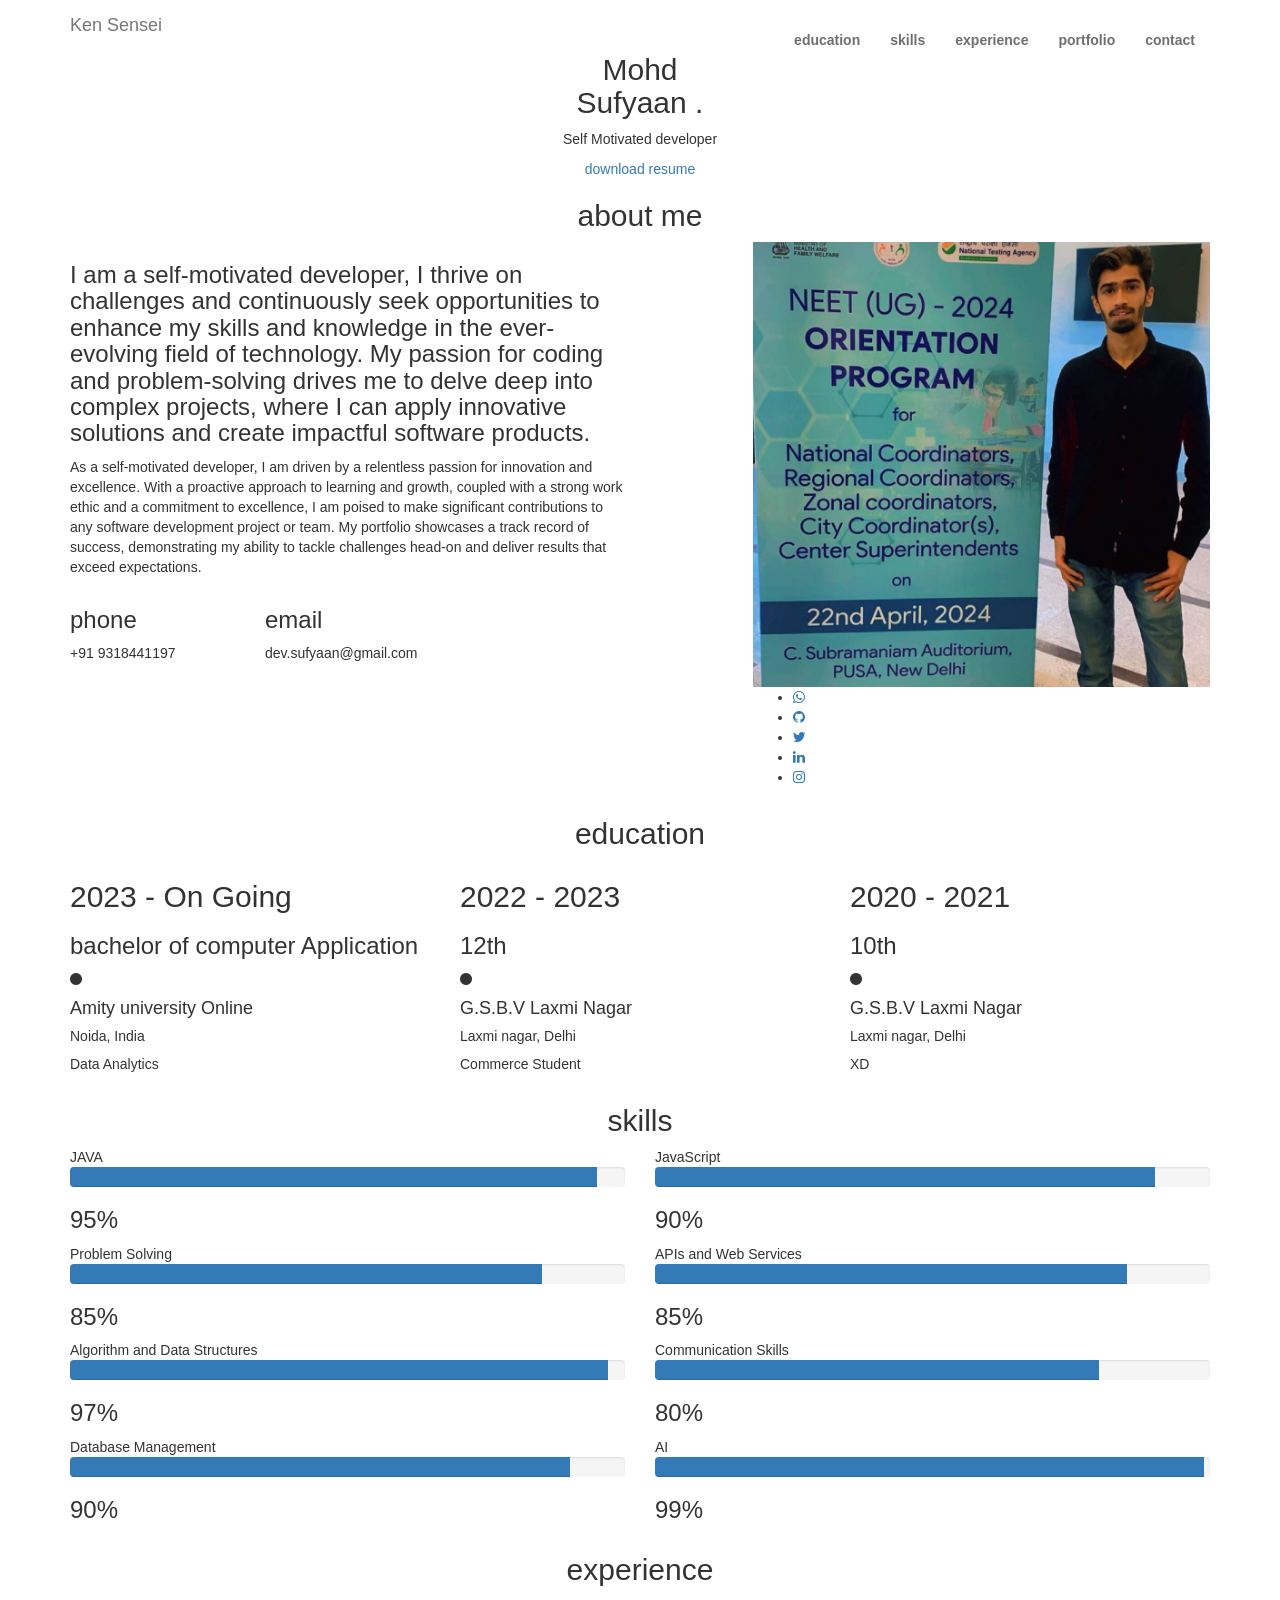
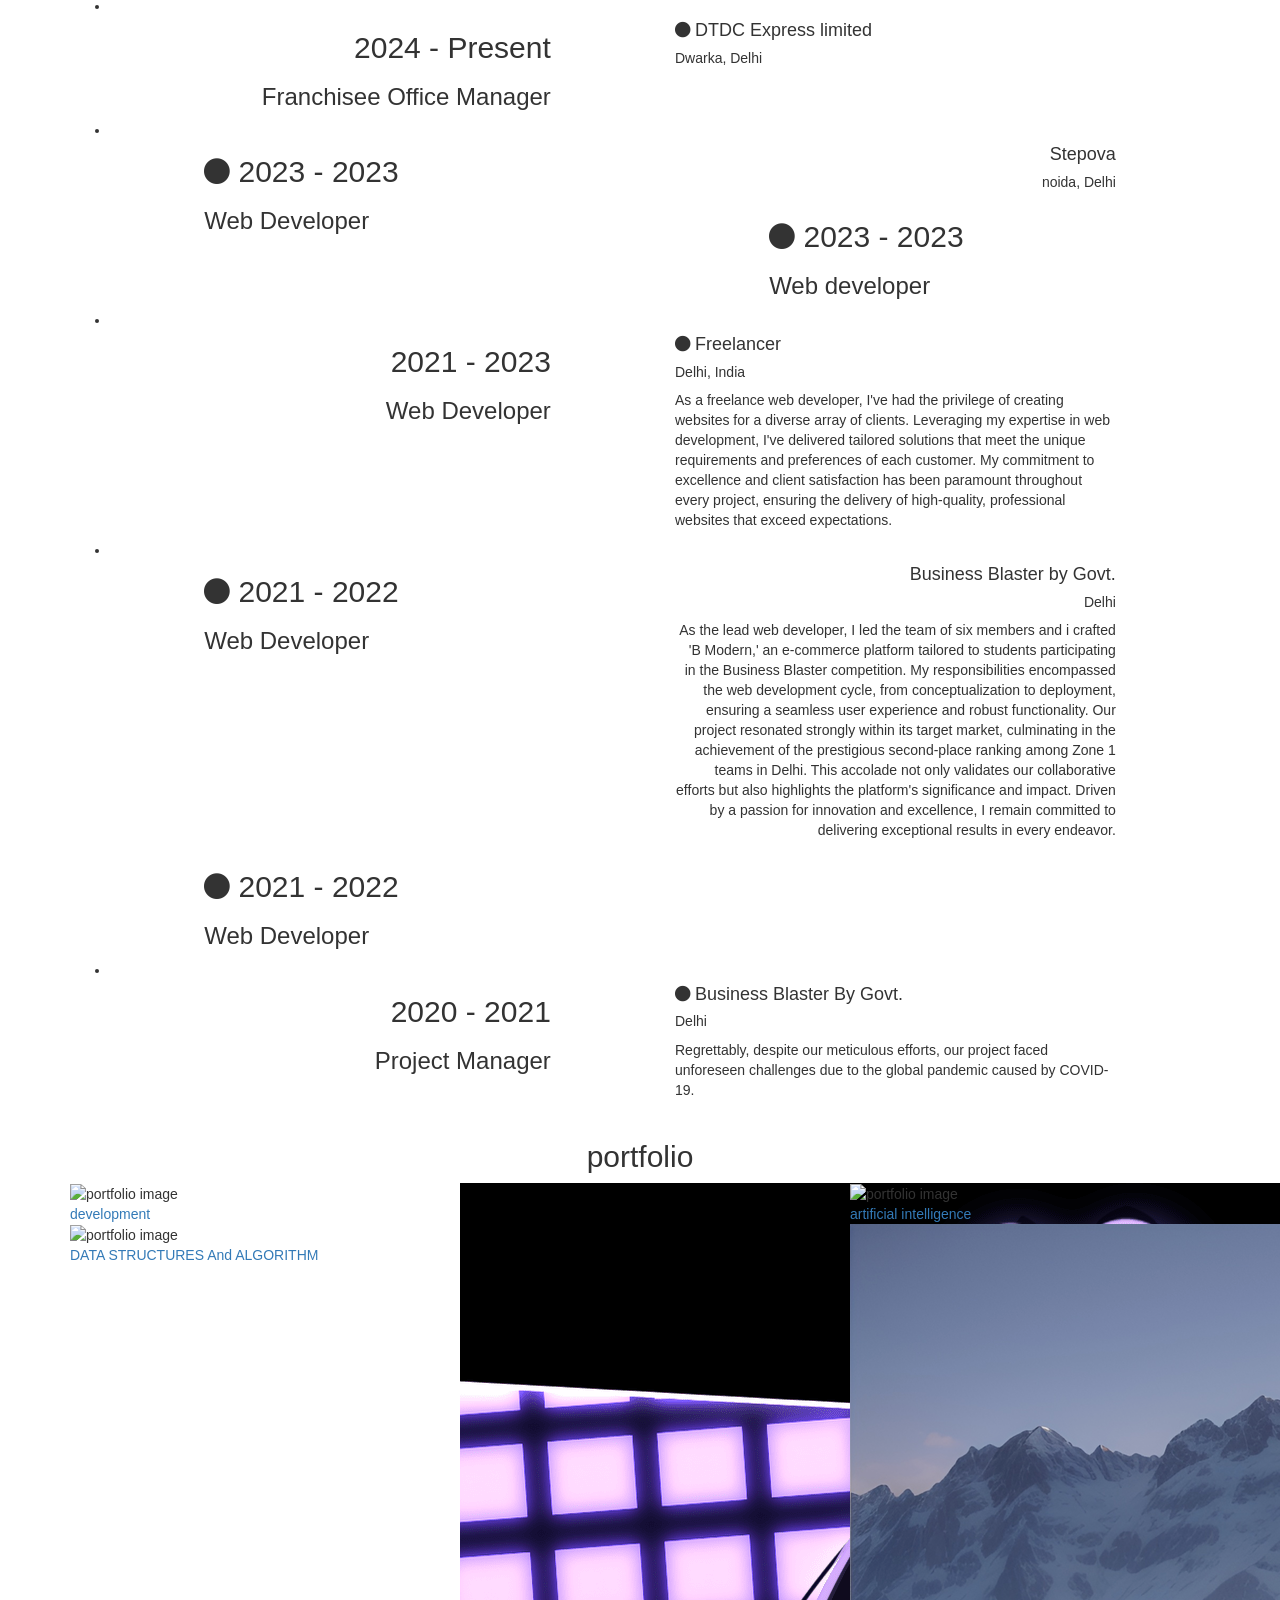
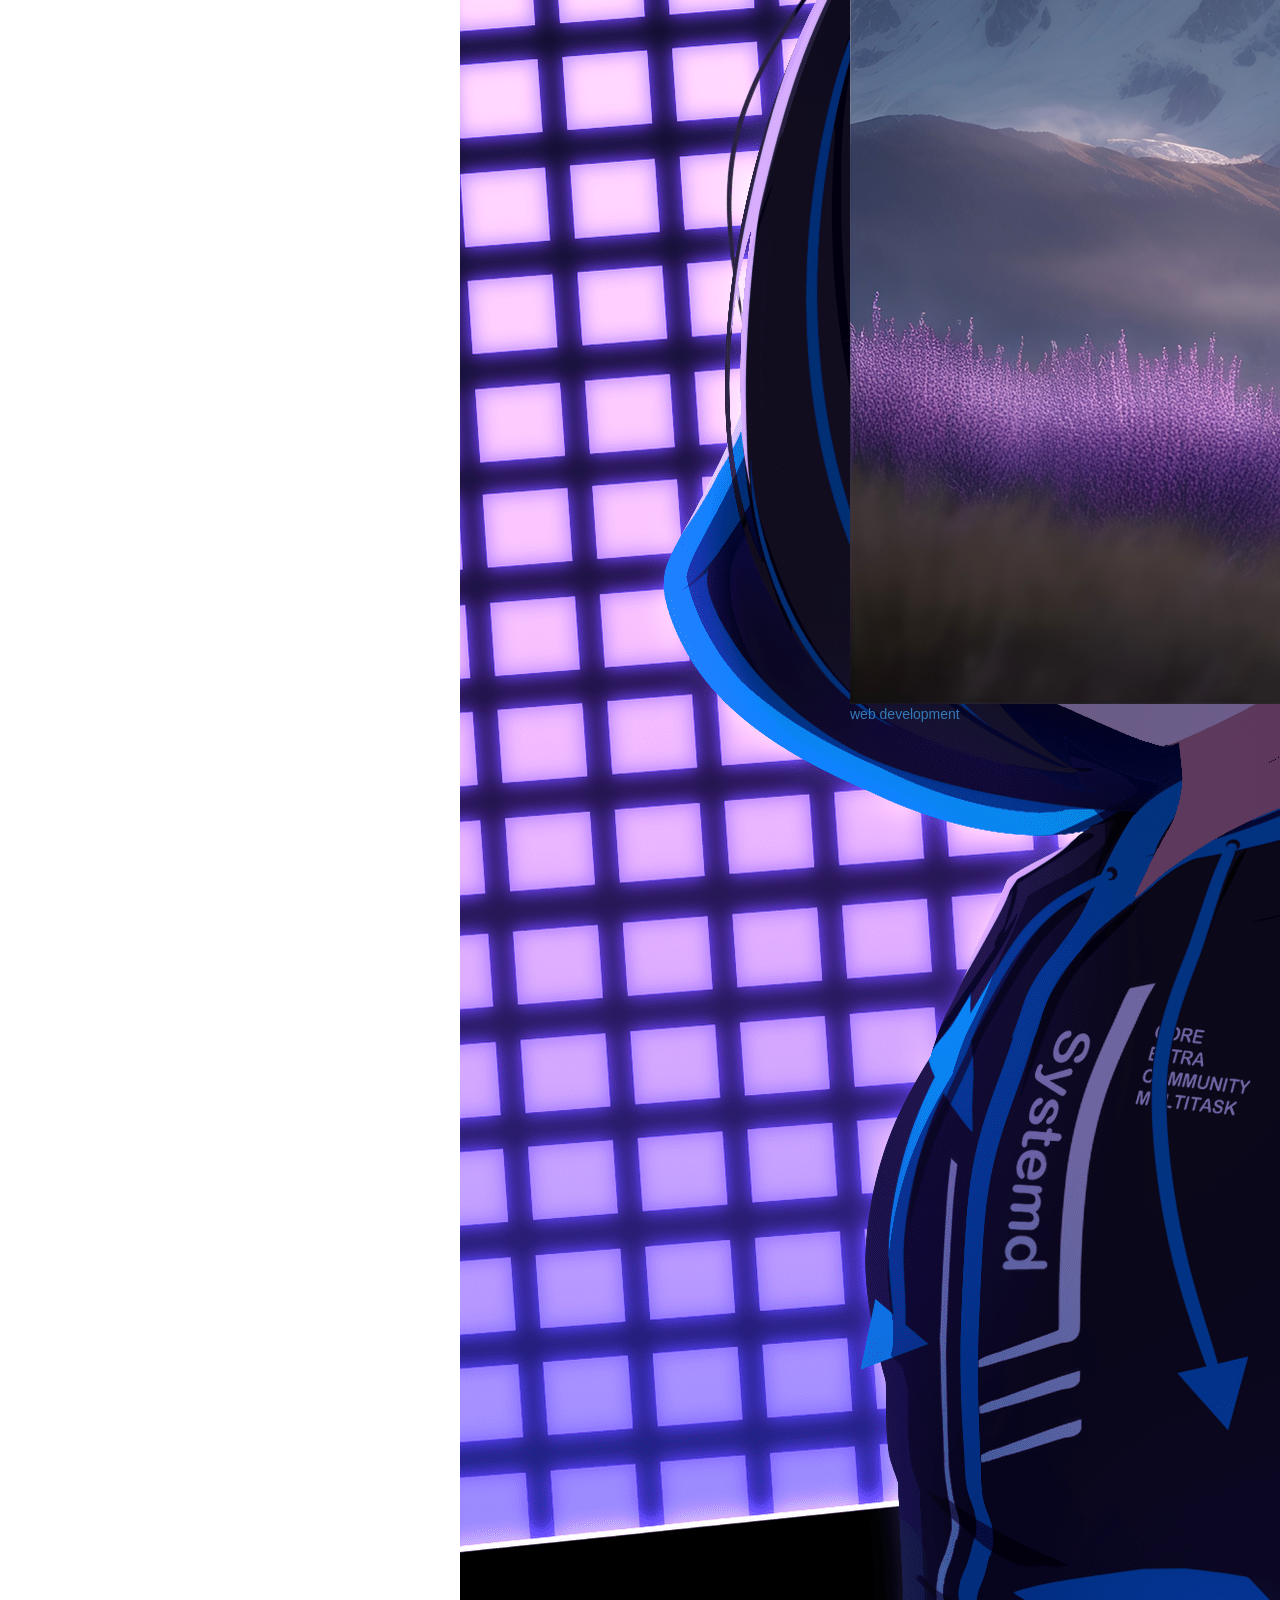
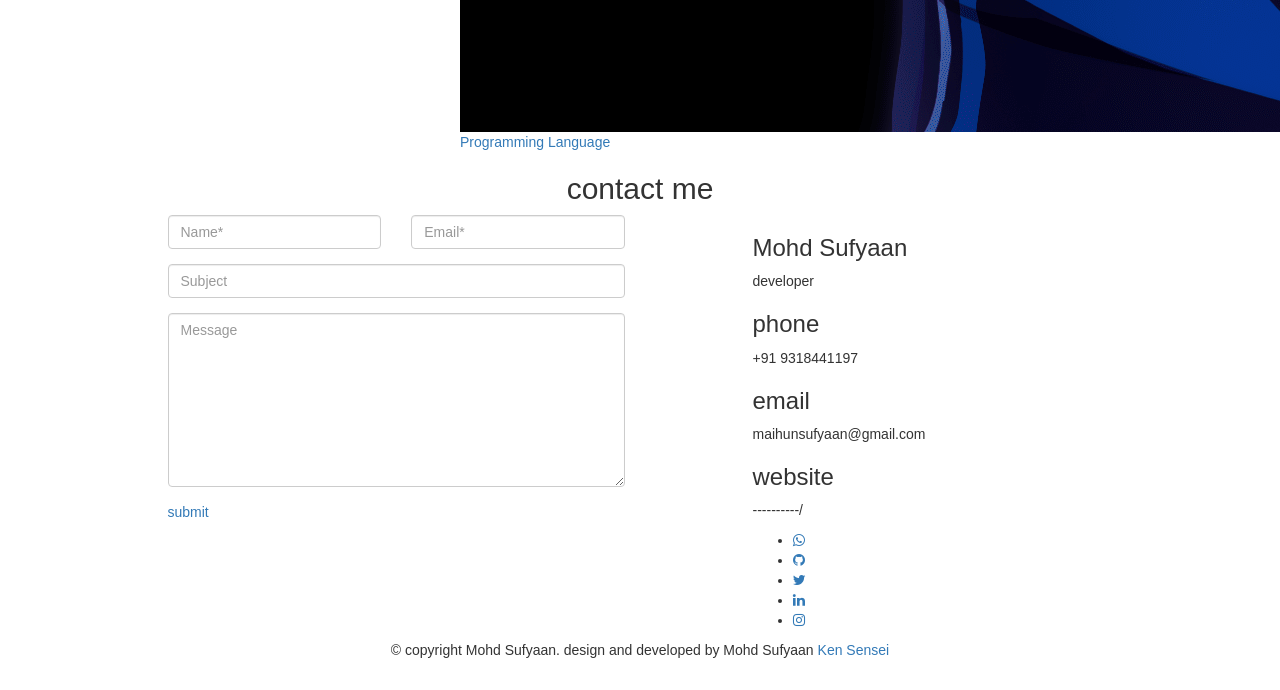
==== index.html @ 90292903 "First" ====
<!doctype html>
<html class="no-js" lang="en">

    <head>
        <!-- meta data -->
        <meta charset="utf-8">
        <meta http-equiv="X-UA-Compatible" content="IE=edge">
        <meta name="viewport" content="width=device-width, initial-scale=1">
        <!-- The above 3 meta tags *must* come first in the head; any other head content must come *after* these tags -->

        <!--font-family-->
		<link href="https://fonts.googleapis.com/css?family=Poppins:100,200,300,400,500,600,700,800,900&amp;subset=devanagari,latin-ext" rel="stylesheet">
        
        <!-- title of site -->
        <title>Sufyaan</title>

        <!-- For favicon png -->
		<link rel="shortcut icon" type="image/icon" href="assets/logo/logo1.jpg"/>
       
        <!--font-awesome.min.css-->
        <link rel="stylesheet" href="assets/css/font-awesome.min.css">

		<!--flat icon css-->
		<link rel="stylesheet" href="assets/css/flaticon.css">

		<!--animate.css-->
        <link rel="stylesheet" href="assets/css/animate.css">

        <!--owl.carousel.css-->
        <link rel="stylesheet" href="assets/css/owl.carousel.min.css">
		<link rel="stylesheet" href="assets/css/owl.theme.default.min.css">
		
        <!--bootstrap.min.css-->
        <link rel="stylesheet" href="assets/css/bootstrap.min.css">
		
		<!-- bootsnav -->
		<link rel="stylesheet" href="assets/css/bootsnav.css" >	
        
        <!--style.css-->
        <link rel="stylesheet" href="assets/css/style.css">
        
        <!--responsive.css-->
        <link rel="stylesheet" href="assets/css/responsive.css">
        
        <!-- HTML5 shim and Respond.js for IE8 support of HTML5 elements and media queries -->
        <!-- WARNING: Respond.js doesn't work if you view the page via file:// -->
		
        <!--[if lt IE 9]>
			<script src="https://oss.maxcdn.com/html5shiv/3.7.3/html5shiv.min.js"></script>
			<script src="https://oss.maxcdn.com/respond/1.4.2/respond.min.js"></script>
        <![endif]-->

    </head>
	
	<body>
		<!--[if lte IE 9]>
            <p class="browserupgrade">You are using an <strong>outdated</strong> browser. Please <a href="https://browsehappy.com/">upgrade your browser</a> to improve your experience and security.</p>
        <![endif]-->
		
		<!-- top-area Start -->
		<header class="top-area">
			<div class="header-area">
				<!-- Start Navigation -->
			    <nav class="navbar navbar-default bootsnav navbar-fixed dark no-background">

			        <div class="container">

			            <!-- Start Header Navigation -->
			            <div class="navbar-header">
			                <button type="button" class="navbar-toggle" data-toggle="collapse" data-target="#navbar-menu">
			                    <i class="fa fa-bars"></i>
			                </button>
			                <a class="navbar-brand" href="index.html">Ken Sensei
							
						
							</a>
			            </div><!--/.navbar-header-->
			            <!-- End Header Navigation -->

			            <!-- Collect the nav links, forms, and other content for toggling -->
			            <div class="collapse navbar-collapse menu-ui-design" id="navbar-menu">
			                <ul class="nav navbar-nav navbar-right" data-in="fadeInDown" data-out="fadeOutUp">
			                <li class=" smooth-menu active"></li>
			                    <li class=" smooth-menu"><a href="#education">education</a></li>
			                    <li class="smooth-menu"><a href="#skills">skills</a></li>
			                    <li class="smooth-menu"><a href="#experience">experience</a></li>
			                    
			                    <li class="smooth-menu"><a href="#portfolio">portfolio</a></li>
			                    
			                    <li class="smooth-menu"><a href="#contact">contact</a></li>
			                </ul><!--/.nav -->
			            </div><!-- /.navbar-collapse -->
			        </div><!--/.container-->
			    </nav><!--/nav-->
			    <!-- End Navigation -->
			</div><!--/.header-area-->

		    <div class="clearfix"></div>

		</header><!-- /.top-area-->
		<!-- top-area End -->
	
		<!--welcome-hero start -->
		<section id="welcome-hero" class="welcome-hero">
			<div class="container">
				<div class="row">
					<div class="col-md-12 text-center">
						<div class="header-text">
							<h2><br> Mohd <br> Sufyaan <span>.</span>   </h2>
							<p>Self Motivated developer</p>
							<a href="assets/download/Resume.pdf" download>download resume</a>
						</div><!--/.header-text-->
					</div><!--/.col-->
				</div><!-- /.row-->
			</div><!-- /.container-->

		</section><!--/.welcome-hero-->
		<!--welcome-hero end -->

		<!--about start -->
		<section id="about" class="about">
			<div class="section-heading text-center">
				<h2>about me</h2>
			</div>
			<div class="container">
				<div class="about-content">
					<div class="row">
						<div class="col-sm-6">
							<div class="single-about-txt">
								<h3>
									I am a self-motivated developer, I thrive on challenges and continuously seek opportunities to enhance my skills and knowledge in the ever-evolving field of technology. My passion for coding and problem-solving drives me to delve deep into complex projects, where I can apply innovative solutions and create impactful software products.
								</h3>
								<p>
									As a self-motivated developer, I am driven by a relentless passion for innovation and excellence. With a proactive approach to learning and growth, coupled with a strong work ethic and a commitment to excellence, I am poised to make significant contributions to any software development project or team. My portfolio showcases a track record of success, demonstrating my ability to tackle challenges head-on and deliver results that exceed expectations.
								</p>
								<div class="row">
									<div class="col-sm-4">
										<div class="single-about-add-info">
											<h3>phone</h3>
											<p>+91 9318441197</p>
										</div>
									</div>
									<div class="col-sm-4">
										<div class="single-about-add-info">
											<h3>email</h3>
											<p>dev.sufyaan@gmail.com</p>
										</div>
									</div>
									<div class="col-sm-4">
										<div class="single-about-add-info">
											
										</div>
									</div>
								</div>
							</div>
						</div>
						<div class="col-sm-offset-1 col-sm-5">
							<div class="single-about-img">
								<img src="assets/images/about/profile_image.jpg" alt="profile_image">
								<div class="about-list-icon">
									<ul>
										<li>
											<a href="https://api.whatsapp.com/send/?phone=%2B919318441197&text&type=phone_number&app_absent=0">
												<i  class="fa fa-whatsapp" aria-hidden="true"></i>
											</a>
										</li><!-- / li -->
										<li>
											<a href="https://github.com/dev-sufyaan">
												<i  class="fa fa-github" aria-hidden="true"></i>
											</a>
											
										</li><!-- / li -->
										<li>
											<a href="https://twitter.com/Sufyxxnn">
												<i  class="fa fa-twitter" aria-hidden="true"></i>
											</a>
											
										</li><!-- / li -->
										<li>
											<a href="https://www.linkedin.com/in/mohd-sufyaan-/">
												<i  class="fa fa-linkedin" aria-hidden="true"></i>
											</a>
										</li><!-- / li -->
										<li>
											<a href="https://www.instagram.com/_sufyxxn/?next=%2F">
												<i  class="fa fa-instagram" aria-hidden="true"></i>
											</a>
										</li><!-- / li -->
										
										
									</ul><!-- / ul -->
								</div><!-- /.about-list-icon -->

							</div>

						</div>
					</div>
				</div>
			</div>
		</section><!--/.about-->
		<!--about end -->
		
		<!--education start -->
		<section id="education" class="education">
			<div class="section-heading text-center">
				<h2>education</h2>
			</div>
			<div class="container">
				<div class="education-horizontal-timeline">
					<div class="row">
						<div class="col-sm-4">
							<div class="single-horizontal-timeline">
								<div class="experience-time">
									<h2>2023 - On Going</h2>
									<h3>bachelor <span>of </span> computer Application</h3>
								</div><!--/.experience-time-->
								<div class="timeline-horizontal-border">
									<i class="fa fa-circle" aria-hidden="true"></i>
									<span class="single-timeline-horizontal"></span>
								</div>
								<div class="timeline">
									<div class="timeline-content">
										<h4 class="title">
											Amity university Online
										</h4>
										<h5>Noida, India</h5>
										<p class="description">
											Data Analytics
										</p>
									</div><!--/.timeline-content-->
								</div><!--/.timeline-->
							</div>
						</div>
						<div class="col-sm-4">
							<div class="single-horizontal-timeline">
								<div class="experience-time">
									<h2>2022 - 2023</h2>
									<h3>12th <span> </span></h3>
								</div><!--/.experience-time-->
								<div class="timeline-horizontal-border">
									<i class="fa fa-circle" aria-hidden="true"></i>
									<span class="single-timeline-horizontal"></span>
								</div>
								<div class="timeline">
									<div class="timeline-content">
										<h4 class="title">
											G.S.B.V Laxmi Nagar
										</h4>
										<h5>Laxmi nagar, Delhi</h5>
										<p class="description">
											Commerce Student 
										</p>
									</div><!--/.timeline-content-->
								</div><!--/.timeline-->
							</div>
						</div>
						<div class="col-sm-4">
							<div class="single-horizontal-timeline">
								<div class="experience-time">
									<h2>2020 - 2021</h2>
									<h3>10th <span> </span></h3>
								</div><!--/.experience-time-->
								<div class="timeline-horizontal-border">
									<i class="fa fa-circle" aria-hidden="true"></i>
									<span class="single-timeline-horizontal spacial-horizontal-line
									"></span>
								</div>
								<div class="timeline">
									<div class="timeline-content">
										<h4 class="title">
											G.S.B.V Laxmi Nagar
										</h4>
										<h5>Laxmi nagar, Delhi</h5>
										<p class="description">
											XD
										</p>
									</div><!--/.timeline-content-->
								</div><!--/.timeline-->
							</div>
						</div>
					</div>
				</div>
			</div>

		</section><!--/.education-->
		<!--education end -->

		<!--skills start -->
		<section id="skills" class="skills">
				<div class="skill-content">
					<div class="section-heading text-center">
						<h2>skills</h2>
					</div>
					<div class="container">
						<div class="row">
							<div class="col-md-6">
								<div class="single-skill-content">
									<div class="barWrapper">
										<span class="progressText">JAVA</span>
										<div class="single-progress-txt">
											<div class="progress ">
												<div class="progress-bar" role="progressbar" aria-valuenow="95" aria-valuemin="5" aria-valuemax="100" style="">
													  
												</div>
											</div>
											<h3>95%</h3>	
										</div>
									</div><!-- /.barWrapper -->
									<div class="barWrapper">
										<span class="progressText">Problem Solving</span>
										<div class="single-progress-txt">
											<div class="progress ">
											   <div class="progress-bar" role="progressbar" aria-valuenow="85" aria-valuemin="10" aria-valuemax="100" style="">
												    
											   </div>
											</div>
											<h3>85%</h3>	
										</div>
									</div><!-- /.barWrapper -->
									<div class="barWrapper">
										<span class="progressText">Algorithm and Data Structures</span>
										<div class="single-progress-txt">
											<div class="progress ">
											   <div class="progress-bar" role="progressbar" aria-valuenow="97" aria-valuemin="10" aria-valuemax="100" style="">
												   
											   </div>
											</div>
											<h3>97%</h3>	
										</div>
									</div><!-- /.barWrapper -->
									<div class="barWrapper">
										<span class="progressText">Database Management</span>
										<div class="single-progress-txt">
											<div class="progress ">
											   <div class="progress-bar" role="progressbar" aria-valuenow="90" aria-valuemin="10" aria-valuemax="100" style="">
												    
											   </div>
											</div>
											<h3>90%</h3>	
										</div>
									</div><!-- /.barWrapper -->
								</div>
							</div>
							<div class="col-md-6">
								<div class="single-skill-content">
									<div class="barWrapper">
										<span class="progressText">JavaScript</span>
										<div class="single-progress-txt">
											<div class="progress ">
												<div class="progress-bar" role="progressbar" aria-valuenow="90" aria-valuemin="10" aria-valuemax="100" style="">
													
												</div>
											</div>
											<h3>90%</h3>	
										</div>
									</div><!-- /.barWrapper -->
									<div class="barWrapper">
										<span class="progressText">APIs and Web Services</span>
										<div class="single-progress-txt">
											<div class="progress ">
											   <div class="progress-bar" role="progressbar" aria-valuenow="85" aria-valuemin="10" aria-valuemax="100" style="">
												    
											   </div>
											</div>
											<h3>85%</h3>	
										</div>
									</div><!-- /.barWrapper -->
									<div class="barWrapper">
										<span class="progressText">Communication Skills</span>
										<div class="single-progress-txt">
											<div class="progress ">
											   <div class="progress-bar" role="progressbar" aria-valuenow="80" aria-valuemin="20" aria-valuemax="100" style="">
												   
											   </div>
											</div>
											<h3>80%</h3>	
										</div>
									</div><!-- /.barWrapper -->
									<div class="barWrapper">
										<span class="progressText"> AI</span>
										<div class="single-progress-txt">
											<div class="progress ">
											   <div class="progress-bar" role="progressbar" aria-valuenow="99" aria-valuemin="1" aria-valuemax="100" style="">
												    
											   </div>
											</div>
											<h3>99%</h3>	
										</div>
									</div><!-- /.barWrapper -->
								</div>
							</div>
						</div><!-- /.row -->
					</div>	<!-- /.container -->		
				</div><!-- /.skill-content-->

		</section><!--/.skills-->
		<!--skills end -->

		<!--experience start -->
		<section id="experience" class="experience">
			<div class="section-heading text-center">
				<h2>experience</h2>
			</div>
			<div class="container">
				<div class="experience-content">
						<div class="main-timeline">
							<ul>
								<li>
									<div class="single-timeline-box fix">
										<div class="row">
											<div class="col-md-5">
												<div class="experience-time text-right">
													<h2>2024 - Present</h2>
													<h3>Franchisee Office Manager</h3>
												</div><!--/.experience-time-->
											</div><!--/.col-->
											<div class="col-md-offset-1 col-md-5">
												<div class="timeline">
													<div class="timeline-content">
														<h4 class="title">
															<span><i class="fa fa-circle" aria-hidden="true"></i></span>
															DTDC Express limited
														</h4>
														<h5>Dwarka, Delhi</h5>
														<p class="description">
															 
														</p>
													</div><!--/.timeline-content-->
												</div><!--/.timeline-->
											</div><!--/.col-->
										</div>
									</div><!--/.single-timeline-box-->
								</li>

								<li>
									<div class="single-timeline-box fix">
										<div class="row">
											<div class="col-md-offset-1 col-md-5 experience-time-responsive">
												<div class="experience-time">
													<h2>
														<span><i class="fa fa-circle" aria-hidden="true"></i></span>
														2023 - 2023
													</h2>
													<h3>Web Developer</h3>
												</div><!--/.experience-time-->
											</div><!--/.col-->
											<div class="col-md-5">
												<div class="timeline">
													<div class="timeline-content text-right">
														<h4 class="title">
															Stepova
														</h4>
														<h5>noida, Delhi</h5>
														<p class="description">
															 
														</p>
													</div><!--/.timeline-content-->
												</div><!--/.timeline-->
											</div><!--/.col-->
											<div class="col-md-offset-1 col-md-5 experience-time-main">
												<div class="experience-time">
													<h2>
														<span><i class="fa fa-circle" aria-hidden="true"></i></span>
														2023 - 2023
													</h2>
													<h3>Web developer</h3>
												</div><!--/.experience-time-->
											</div><!--/.col-->
										</div>
									</div><!--/.single-timeline-box-->
								</li>

								<li>
									<div class="single-timeline-box fix">
										<div class="row">
											<div class="col-md-5">
												<div class="experience-time text-right">
													<h2>2021 - 2023</h2>
													<h3>Web Developer</h3>
												</div><!--/.experience-time-->
											</div><!--/.col-->
											<div class="col-md-offset-1 col-md-5">
												<div class="timeline">
													<div class="timeline-content">
														<h4 class="title">
															<span><i class="fa fa-circle" aria-hidden="true"></i></span>
															Freelancer
														</h4>
														<h5>Delhi, India</h5>
														<p class="description">
															As a freelance web developer, I've had the privilege of creating websites for a diverse array of clients. Leveraging my expertise in web development, I've delivered tailored solutions that meet the unique requirements and preferences of each customer. My commitment to excellence and client satisfaction has been paramount throughout every project, ensuring the delivery of high-quality, professional websites that exceed expectations. 
														</p>
													</div><!--/.timeline-content-->
												</div><!--/.timeline-->
											</div><!--/.col-->
										</div>
									</div><!--/.single-timeline-box-->
								</li>

								<li>
									<div class="single-timeline-box fix">
										<div class="row">
											<div class="col-md-offset-1 col-md-5 experience-time-responsive">
												<div class="experience-time">
													<h2>
														<span><i class="fa fa-circle" aria-hidden="true"></i></span>
														2021 - 2022
													</h2>
													<h3>Web Developer</h3>
												</div><!--/.experience-time-->
											</div><!--/.col-->
											<div class="col-md-5">
												<div class="timeline">
													<div class="timeline-content text-right">
														<h4 class="title">
															Business Blaster by Govt.
														</h4>
														<h5>Delhi</h5>
														<p class="description">
															As the lead web developer, I led the team of six members and i crafted 'B Modern,' an e-commerce platform tailored to students participating in the Business Blaster competition. My responsibilities encompassed the web development cycle, from conceptualization to deployment, ensuring a seamless user experience and robust functionality.

Our project resonated strongly within its target market, culminating in the achievement of the prestigious second-place ranking among Zone 1 teams in Delhi. This accolade not only validates our collaborative efforts but also highlights the platform's significance and impact.

Driven by a passion for innovation and excellence, I remain committed to delivering exceptional results in every endeavor.
														</p>
													</div><!--/.timeline-content-->
												</div><!--/.timeline-->
											</div><!--/.col-->
											<div class="col-md-offset-1 col-md-5 experience-time-main">
												<div class="experience-time">
													<h2>
														<span><i class="fa fa-circle" aria-hidden="true"></i></span>
														2021 - 2022
													</h2>
													<h3>Web Developer</h3>
												</div><!--/.experience-time-->
											</div><!--/.col-->
										</div>
									</div><!--/.single-timeline-box-->
								</li>

								<li>
									<div class="single-timeline-box fix">
										<div class="row">
											<div class="col-md-5">
												<div class="experience-time text-right">
													<h2>2020 - 2021</h2>
													<h3>Project Manager</h3>
												</div><!--/.experience-time-->
											</div><!--/.col-->
											<div class="col-md-offset-1 col-md-5">
												<div class="timeline">
													<div class="timeline-content">
														<h4 class="title">
															<span><i class="fa fa-circle" aria-hidden="true"></i></span>
															Business Blaster By Govt.
														</h4>
														<h5>Delhi</h5>
														<p class="description">
															Regrettably, despite our meticulous efforts, our project faced unforeseen challenges due to the global pandemic caused by COVID-19. 
														</p>
													</div><!--/.timeline-content-->
												</div><!--/.timeline-->
											</div><!--/.col-->
										</div>
									</div><!--/.single-timeline-box-->
								</li>

							</ul>
						</div><!--.main-timeline-->
					</div><!--.experience-content-->
			</div>

		</section><!--/.experience-->
		<!--experience end -->


		<!--portfolio start -->
		<section id="portfolio" class="portfolio">
			<div class="portfolio-details">
				<div class="section-heading text-center">
					<h2>portfolio</h2>
				</div>
				<div class="container">
					<div class="portfolio-content">
						<div class="isotope">
							<div class="row">

								<div class="col-sm-4">
									<div class="item">
										<img src="assets/images/portfolio/3.png" alt="portfolio image"/>
										<div class="isotope-overlay">
											<a href="#">
												development
											</a>
										</div><!-- /.isotope-overlay -->
									</div><!-- /.item -->
									<div class="item">
										<img src="assets/images/portfolio/Anime-Lanscape.png" alt="portfolio image"/>
										<div class="isotope-overlay">
											<a href="#">
												DATA STRUCTURES And ALGORITHM

											</a>
										</div><!-- /.isotope-overlay -->
									</div><!-- /.item -->
								</div><!-- /.col -->
								

								<div class="col-sm-4">
									<div class="item">
										<img src="assets/images/portfolio/arch-chan_to.png" alt="portfolio image"/>
										<div class="isotope-overlay">
											<a href="#">
												Programming Language
											</a>
										</div><!-- /.isotope-overlay -->
									</div><!-- /.item -->
								</div><!-- /.col -->
								

								<div class="col-sm-4">
									<div class="item">
										<img src="assets/images/portfolio/Beach-Dark.png" alt="portfolio image"/>
										<div class="isotope-overlay">
											<a href="#">
												artificial intelligence
											</a>
										</div><!-- /.isotope-overlay -->
									</div><!-- /.item -->
									<div class="item">
										<img src="assets/images/portfolio/Fantasy-Autumn.png" alt="portfolio image"/>
										<div class="isotope-overlay">
											<a href="#">
												web development
											</a>
										</div><!-- /.isotope-overlay -->
									</div><!-- /.item -->
								</div><!-- /.col -->
							</div><!-- /.row -->
						</div><!--/.isotope-->
					</div><!--/.gallery-content-->
				</div><!--/.container-->
			</div><!--/.portfolio-details-->

		</section><!--/.portfolio-->
		<!--portfolio end -->



		<!--contact start -->
		<section id="contact" class="contact">
			<div class="section-heading text-center">
				<h2>contact me</h2>
			</div>
			<div class="container">
				<div class="contact-content">
					<div class="row">
						<div class="col-md-offset-1 col-md-5 col-sm-6">
							<div class="single-contact-box">
								<div class="contact-form">
									<form>
										<div class="row">
											<div class="col-sm-6 col-xs-12">
												<div class="form-group">
												  <input type="text" class="form-control" id="name" placeholder="Name*" name="name">
												</div><!--/.form-group-->
											</div><!--/.col-->
											<div class="col-sm-6 col-xs-12">
												<div class="form-group">
													<input type="email" class="form-control" id="email" placeholder="Email*" name="email">
												</div><!--/.form-group-->
											</div><!--/.col-->
										</div><!--/.row-->
										<div class="row">
											<div class="col-sm-12">
												<div class="form-group">
													<input type="text" class="form-control" id="subject" placeholder="Subject" name="subject">
												</div><!--/.form-group-->
											</div><!--/.col-->
										</div><!--/.row-->
										<div class="row">
											<div class="col-sm-12">
												<div class="form-group">
													<textarea class="form-control" rows="8" id="comment" placeholder="Message" ></textarea>
												</div><!--/.form-group-->
											</div><!--/.col-->
										</div><!--/.row-->
										<div class="row">
											<div class="col-sm-12">
												<div class="single-contact-btn">
													<a class="contact-btn" href="thank-you.html" role="button">submit</a>
												</div><!--/.single-single-contact-btn-->
											</div><!--/.col-->
										</div><!--/.row-->
									</form><!--/form-->
								</div><!--/.contact-form-->
							</div><!--/.single-contact-box-->
						</div><!--/.col-->
						<div class="col-md-offset-1 col-md-5 col-sm-6">
							<div class="single-contact-box">
								<div class="contact-adress">
									<div class="contact-add-head">
										<h3>Mohd Sufyaan</h3>
										<p>developer</p>
									</div>
									<div class="contact-add-info">
										<div class="single-contact-add-info">
											<h3>phone</h3>
											<p>+91 9318441197</p>
										</div>
										<div class="single-contact-add-info">
											<h3>email</h3>
											<p>maihunsufyaan@gmail.com</p>
										</div>
										<div class="single-contact-add-info">
											<h3>website</h3>
											<p>----------/</p>
										</div>
									</div>
								</div><!--/.contact-adress-->
								<div class="hm-foot-icon">
									<ul>
										<li><a href="https://api.whatsapp.com/send/?phone=%2B919318441197&text&type=phone_number&app_absent=0"><i class="fa fa-whatsapp"></i></a></li><!--/li-->
										<li><a href="https://github.com/dev-sufyaan"><i class="fa fa-github"></i></a></li><!--/li-->
										<li><a href="https://twitter.com/Sufyxxnn"><i class="fa fa-twitter"></i></a></li><!--/li-->
										<li><a href="https://www.linkedin.com/in/mohd-sufyaan-"><i class="fa fa-linkedin"></i></a></li><!--/li-->
										<li><a href="https://www.instagram.com/_sufyxxn/?next=%2F"><i class="fa fa-instagram"></i></a></li><!--/li-->
									</ul><!--/ul-->
								</div><!--/.hm-foot-icon-->
							</div><!--/.single-contact-box-->
						</div><!--/.col-->
					</div><!--/.row-->
				</div><!--/.contact-content-->
			</div><!--/.container-->

		</section><!--/.contact-->
		<!--contact end -->

		<!--footer-copyright start-->
		<footer id="footer-copyright" class="footer-copyright">
			<div class="container">
				<div class="hm-footer-copyright text-center">
					<p>
						&copy; copyright Mohd Sufyaan. design and developed by Mohd Sufyaan <a href="https://www.Sufyaan.com/">Ken Sensei</a>
					</p><!--/p-->
				</div><!--/.text-center-->
			</div><!--/.container-->

			<div id="scroll-Top">
				<div class="return-to-top">
					<i class="fa fa-angle-up " id="scroll-top" ></i>
				</div>
				
			</div><!--/.scroll-Top-->
			
        </footer><!--/.footer-copyright-->
		<!--footer-copyright end-->
		
		<!-- Include all js compiled plugins (below), or include individual files as needed -->

		<script src="assets/js/jquery.js"></script>
        
        <!--modernizr.min.js-->
        <script src="https://cdnjs.cloudflare.com/ajax/libs/modernizr/2.8.3/modernizr.min.js"></script>
		
		<!--bootstrap.min.js-->
        <script src="assets/js/bootstrap.min.js"></script>
		
		<!-- bootsnav js -->
		<script src="assets/js/bootsnav.js"></script>
		
		<!-- jquery.sticky.js -->
		<script src="assets/js/jquery.sticky.js"></script>
		
		<!-- for progress bar start-->

		<!-- progressbar js -->
		<script src="assets/js/progressbar.js"></script>

		<!-- appear js -->
		<script src="assets/js/jquery.appear.js"></script>

		<!-- for progress bar end -->

		<!--owl.carousel.js-->
        <script src="assets/js/owl.carousel.min.js"></script>


		<script src="https://cdnjs.cloudflare.com/ajax/libs/jquery-easing/1.4.1/jquery.easing.min.js"></script>
		
        
        <!--Custom JS-->
        <script src="assets/js/custom.js"></script>
        
    </body>
	
</html>
---- assets/css/flaticon.css ----
/*
  	Flaticon icon font: Flaticon
  	Creation date: 07/05/2018 12:24
  	*/

@font-face {
  font-family: "Flaticon";
  src: url("../fonts/Flaticon.eot");
  src: url("../fonts/Flaticon.eot?#iefix") format("embedded-opentype"),
       url("../fonts/Flaticon.woff") format("woff"),
       url("../fonts/Flaticon.ttf") format("truetype"),
       url("../fonts/Flaticon.svg#Flaticon") format("svg");
  font-weight: normal;
  font-style: normal;
}

@media screen and (-webkit-min-device-pixel-ratio:0) {
  @font-face {
    font-family: "Flaticon";
    src: url("../fonts/Flaticon.svg#Flaticon") format("svg");
  }
}

[class^="flaticon-"]:before, [class*=" flaticon-"]:before,
[class^="flaticon-"]:after, [class*=" flaticon-"]:after {   
  font-family: Flaticon;
  font-size: 24px;
  font-style: normal;
  margin-left: 0px;
}

.flaticon-bitbucket-logotype-camera-lens-in-perspective:before { content: "\f100"; }
.flaticon-squarespace-logo:before { content: "\f101"; }
.flaticon-smug:before { content: "\f102"; }
.flaticon-flickr-website-logo-silhouette:before { content: "\f103"; }
.flaticon-github-logo:before { content: "\f104"; }
.flaticon-behance-logo:before { content: "\f105"; }
.flaticon-dribbble:before { content: "\f106"; }
.flaticon-themeforest:before { content: "\f107"; }
---- assets/css/responsive.css ----
@media screen and (max-width:1680px){

}/*max-width:1680px*/
@media screen and (max-width:1440px){
	.single-about-img img {max-width:100%;}
	.single-about-img:before,.about-list-icon{width: 100%;}
}/*max-width:1440px*/

@media screen and (max-width:1199px){
	nav.navbar.bootsnav ul.nav > li > a { padding: 35px 8px;}
	
	.welcome-hero {height: 768px;}

	.timeline-content span>i, .experience-time span>i {left: -15.5%;}
}/*max-width:1199px*/

@media screen and (max-width:1024px){


}/*max-width:1024px*/

@media screen and (max-width:1008px){
	nav.navbar.bootsnav ul.nav > li.dropdown span.megamenu-title  {display:block;color: #43465d;font-size: 18px;}
	nav.navbar.bootsnav ul.dropdown-menu.megamenu-content .content ul.menu-col li .megamenu-sub-title a {margin-top: 20px;font-size: 14px;}
	nav.navbar.bootsnav ul.dropdown-menu.megamenu-content .content ul.menu-col li .megamenu-sub-txt a{margin-bottom: 15px;}
}/*max-width:1008px*/

@media screen and (max-width:992px){
	nav.navbar.bootsnav .navbar-collapse.collapse.in {padding-bottom: 30px;}
	nav.navbar.bootsnav .navbar-toggle {display: inline-block; float: right;margin-right: 0;margin-top: 21px;}
	nav.navbar.bootsnav .navbar-brand {float: left!important;}
	nav.navbar.bootsnav ul.nav > li > a {padding: 15px 0px;border: transparent;}
}/*max-width:992px*/

@media screen and (max-width:991px){
	.experience-time-responsive{display: block;}
	.experience-time-main{display: none;}
	.experience-time,.timeline-content{text-align: left;margin-bottom: 20px;margin-left: 40px;}
	.timeline-content span>i{left: 0%;top: -54%;}
	.experience-time span>i {left: -6%;top: 6%;}
	.main-timeline:before {left:0.4%;}

	.single-horizontal-timeline .experience-time,.single-horizontal-timeline .timeline-content {margin: 0;}
}/*max-width:991px*/

@media screen and (max-width:768px){
    
}/*max-width:768px*/

@media screen and (max-width:767px){
	.single-about-img {max-width: 450px;}
	.experience-time span>i,.timeline-content span>i,.main-timeline:before {display: none;}
	.experience-time, .timeline-content {margin-left: 0;}

	.isotope .item {max-width: 350px;margin: 0 auto 30px;}

	.single-profile {max-width: 350px; margin: 30px auto;border: 0;}
	.profile-border{border: 0;}

	.single-horizontal-timeline {max-width: 350px;margin: 30px auto;}

}/*max-width:767px*/

@media screen and (max-width: 660px){

}/*max-width:660px*/

@media screen and (max-width: 640px){

}/*max-width:640px*/

@media screen and (max-width: 580px){

}/*max-width:580px*/

@media screen and (max-width: 540px){
	.subscribe-title h2 {font-size: 24px;}

}/*max-width:540px*/

@media screen and (max-width: 480px){
	
}/*max-width:480px*/

@media screen and (max-width: 440px){
	
}/*max-width:400px*/

@media screen and (max-width:350px){

}/*max-width:350px*/

@media screen and  (max-width: 320px){
	
}/*max-width:320px*/
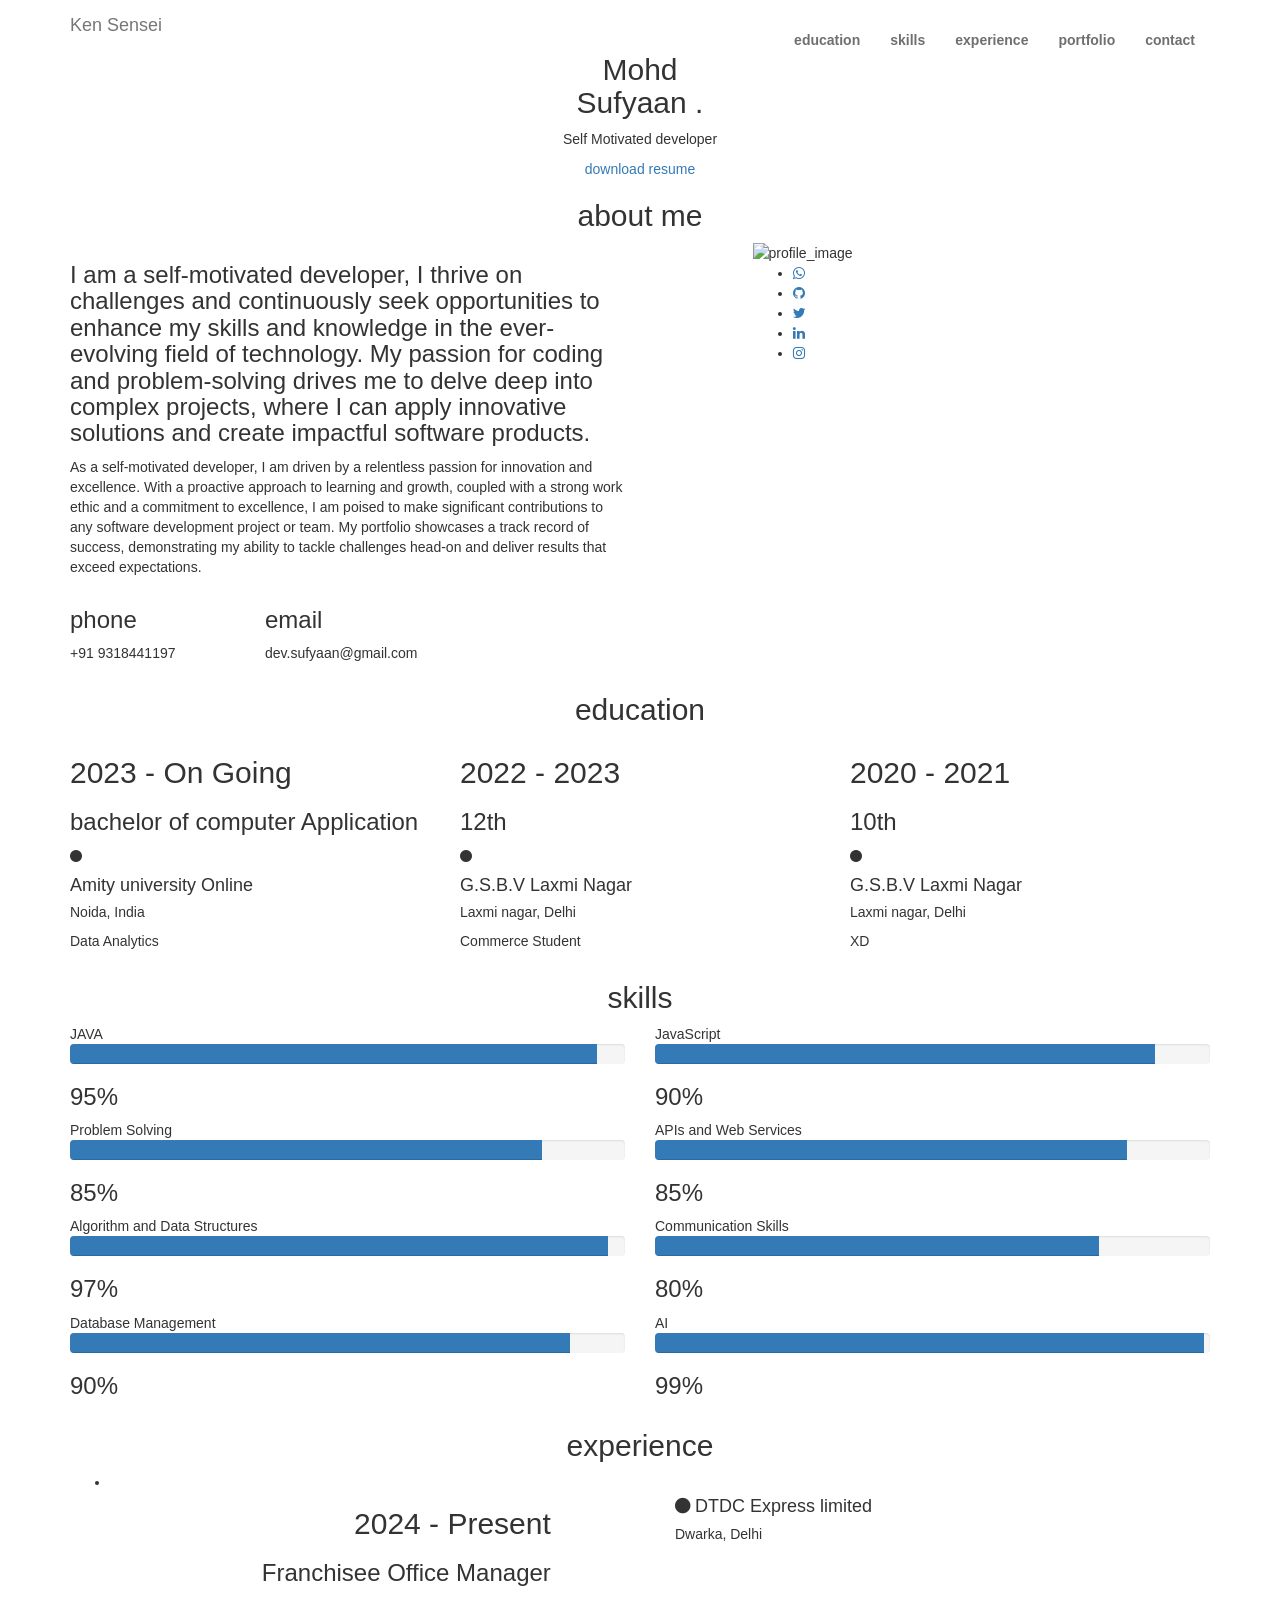
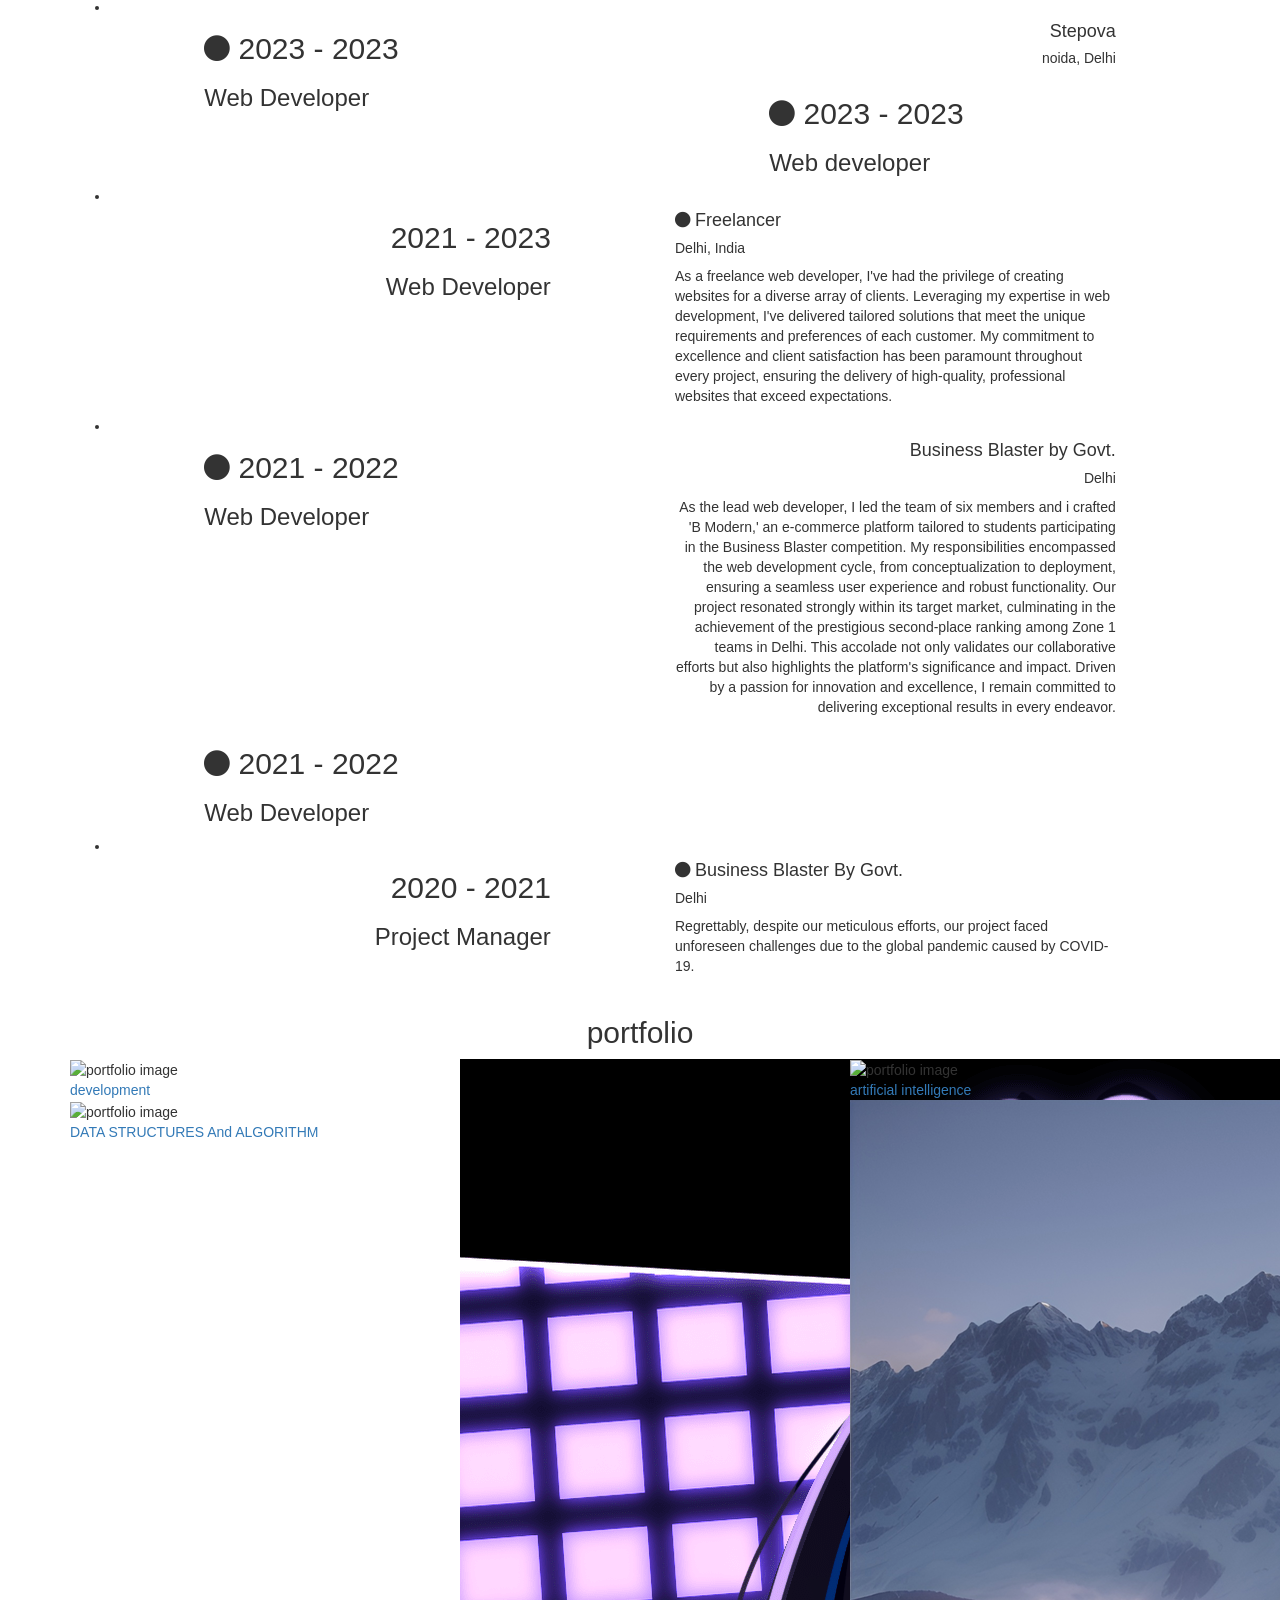
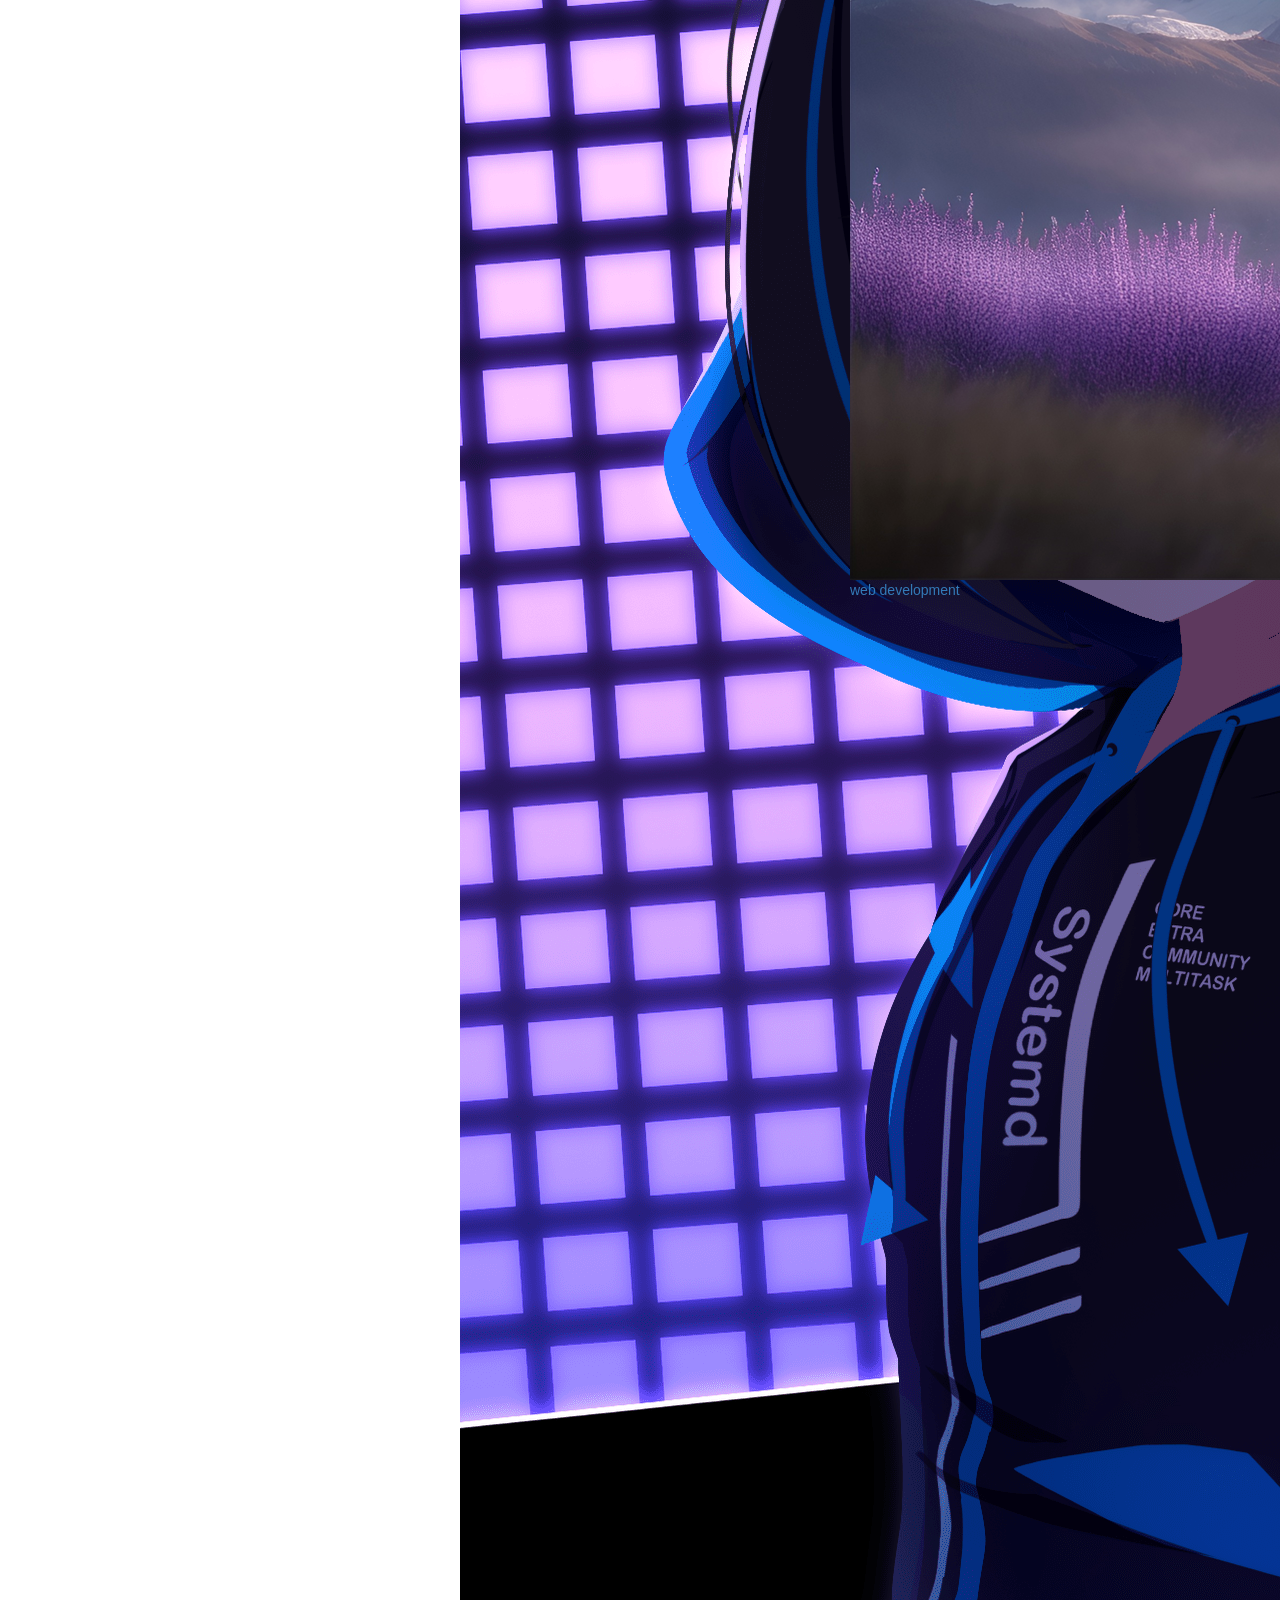
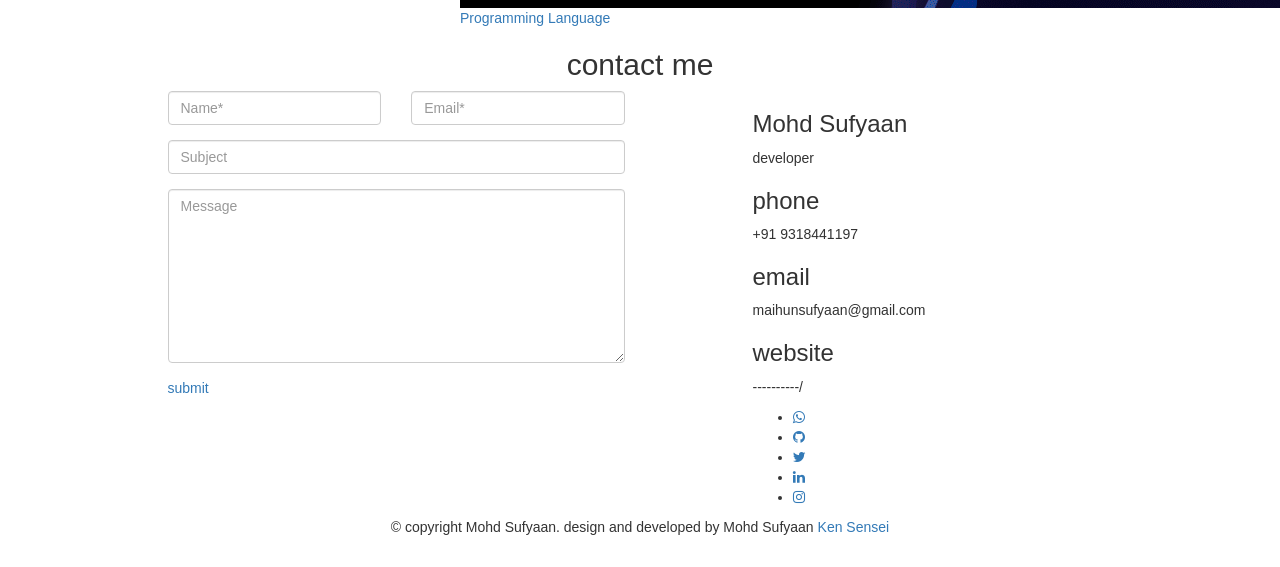
==== commit 236084a4: "remove pfp" ====
--- a/index.html
+++ b/index.html
@@ -156,7 +156,7 @@
 						</div>
 						<div class="col-sm-offset-1 col-sm-5">
 							<div class="single-about-img">
-								<img src="assets/images/about/profile_image.jpg" alt="profile_image">
+								<img src="assets/images/about/" alt="profile_image">
 								<div class="about-list-icon">
 									<ul>
 										<li>
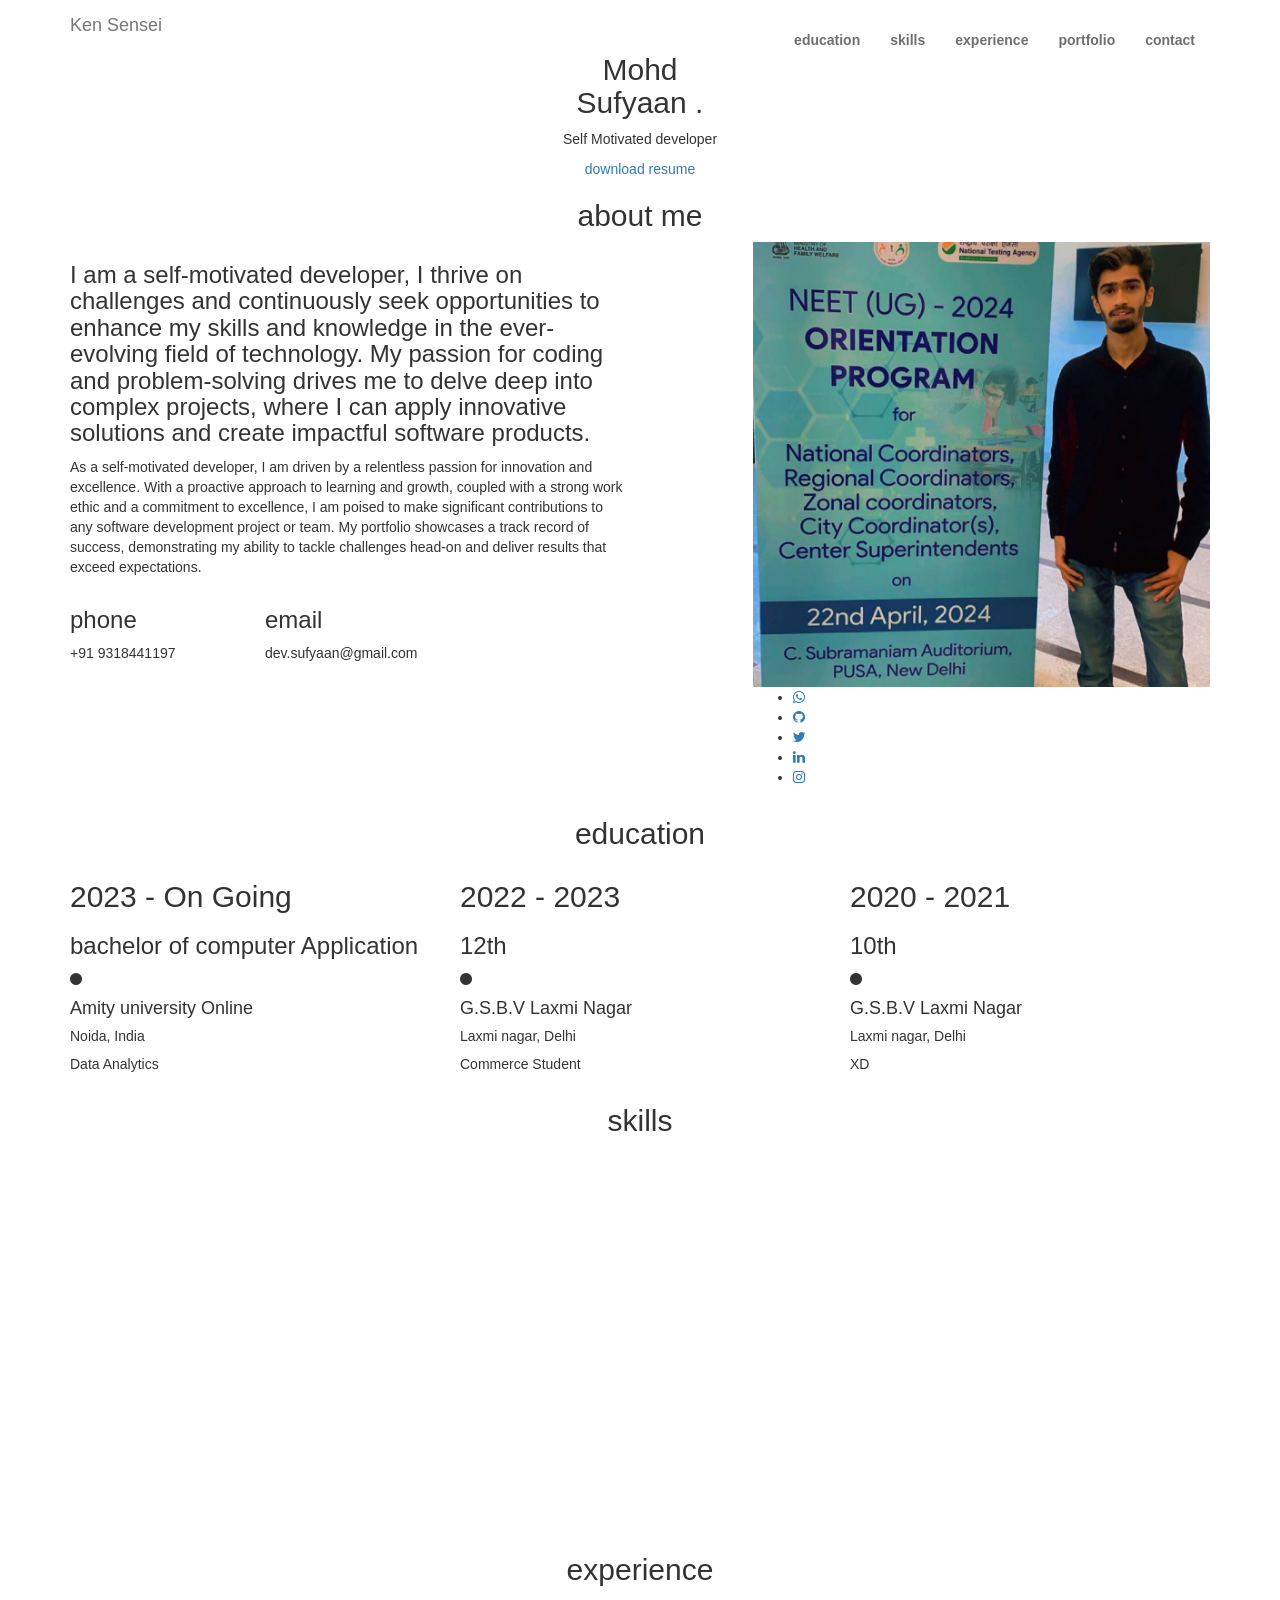
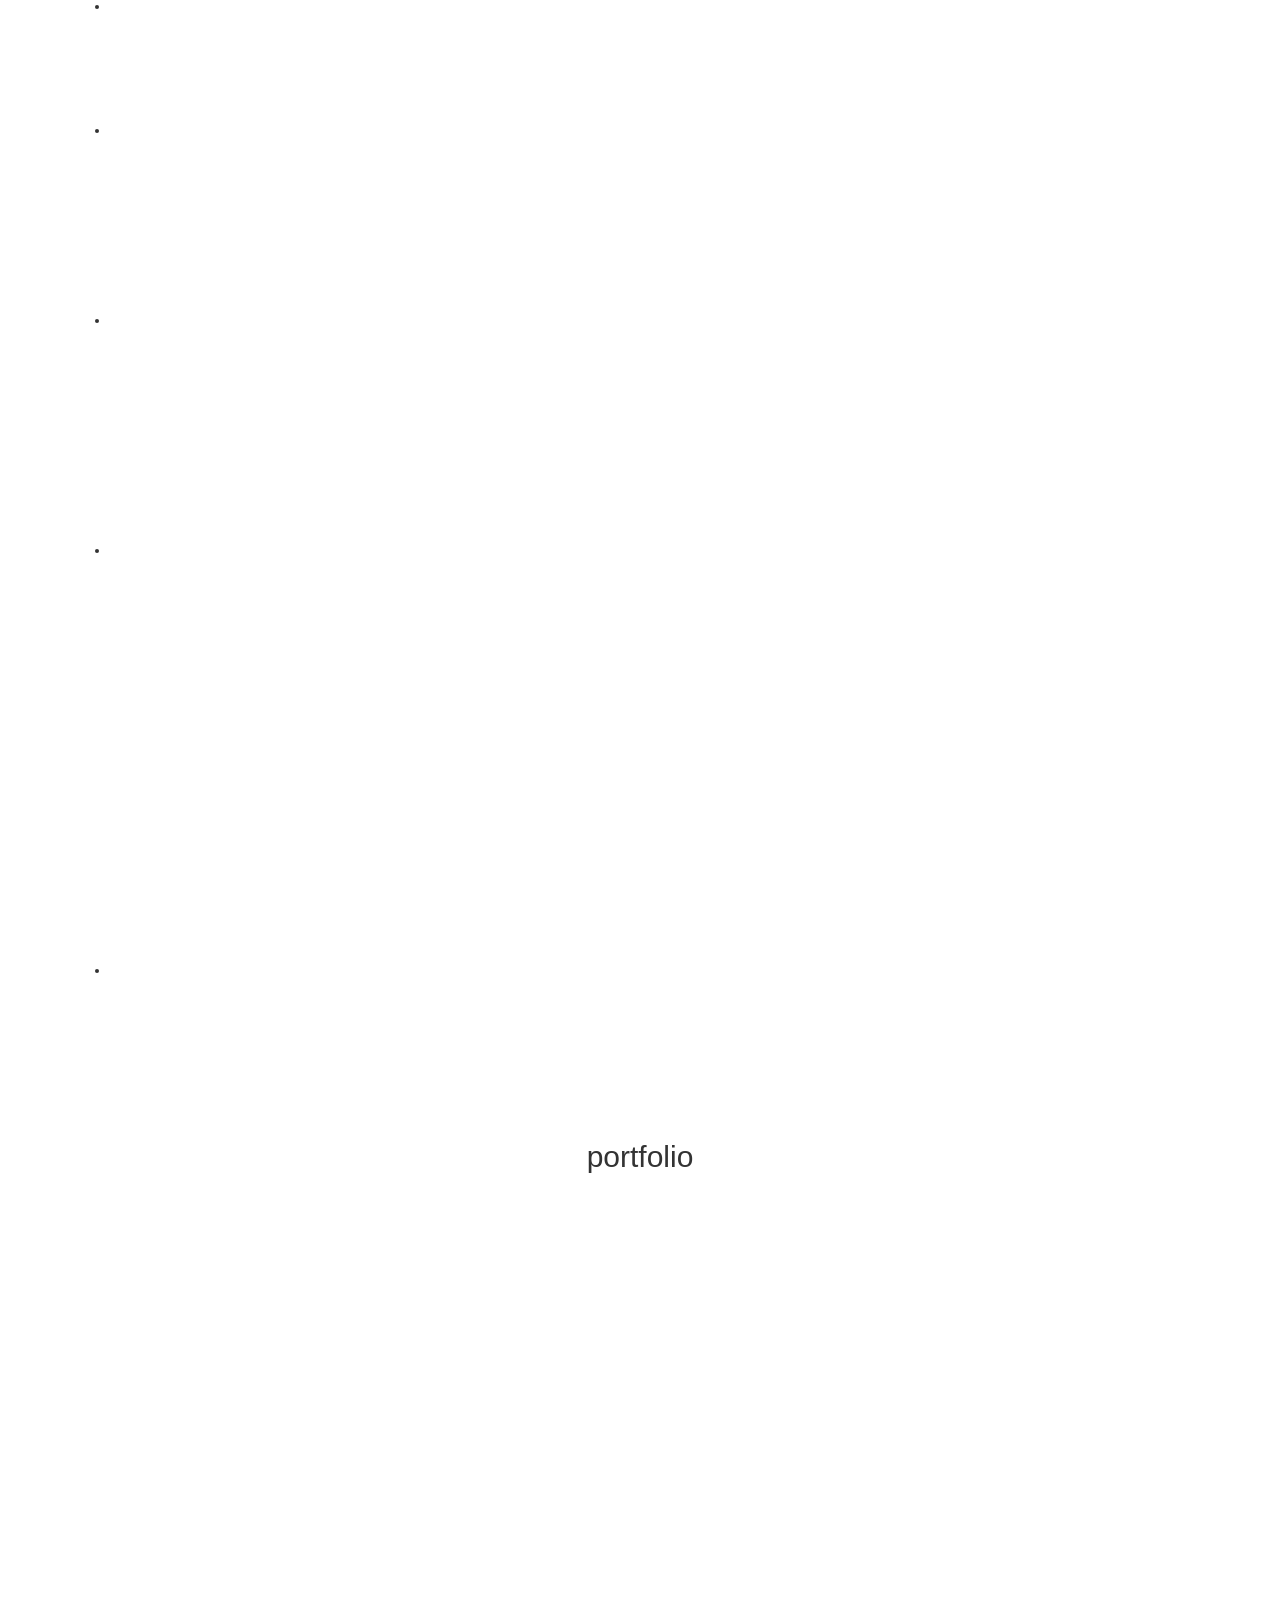
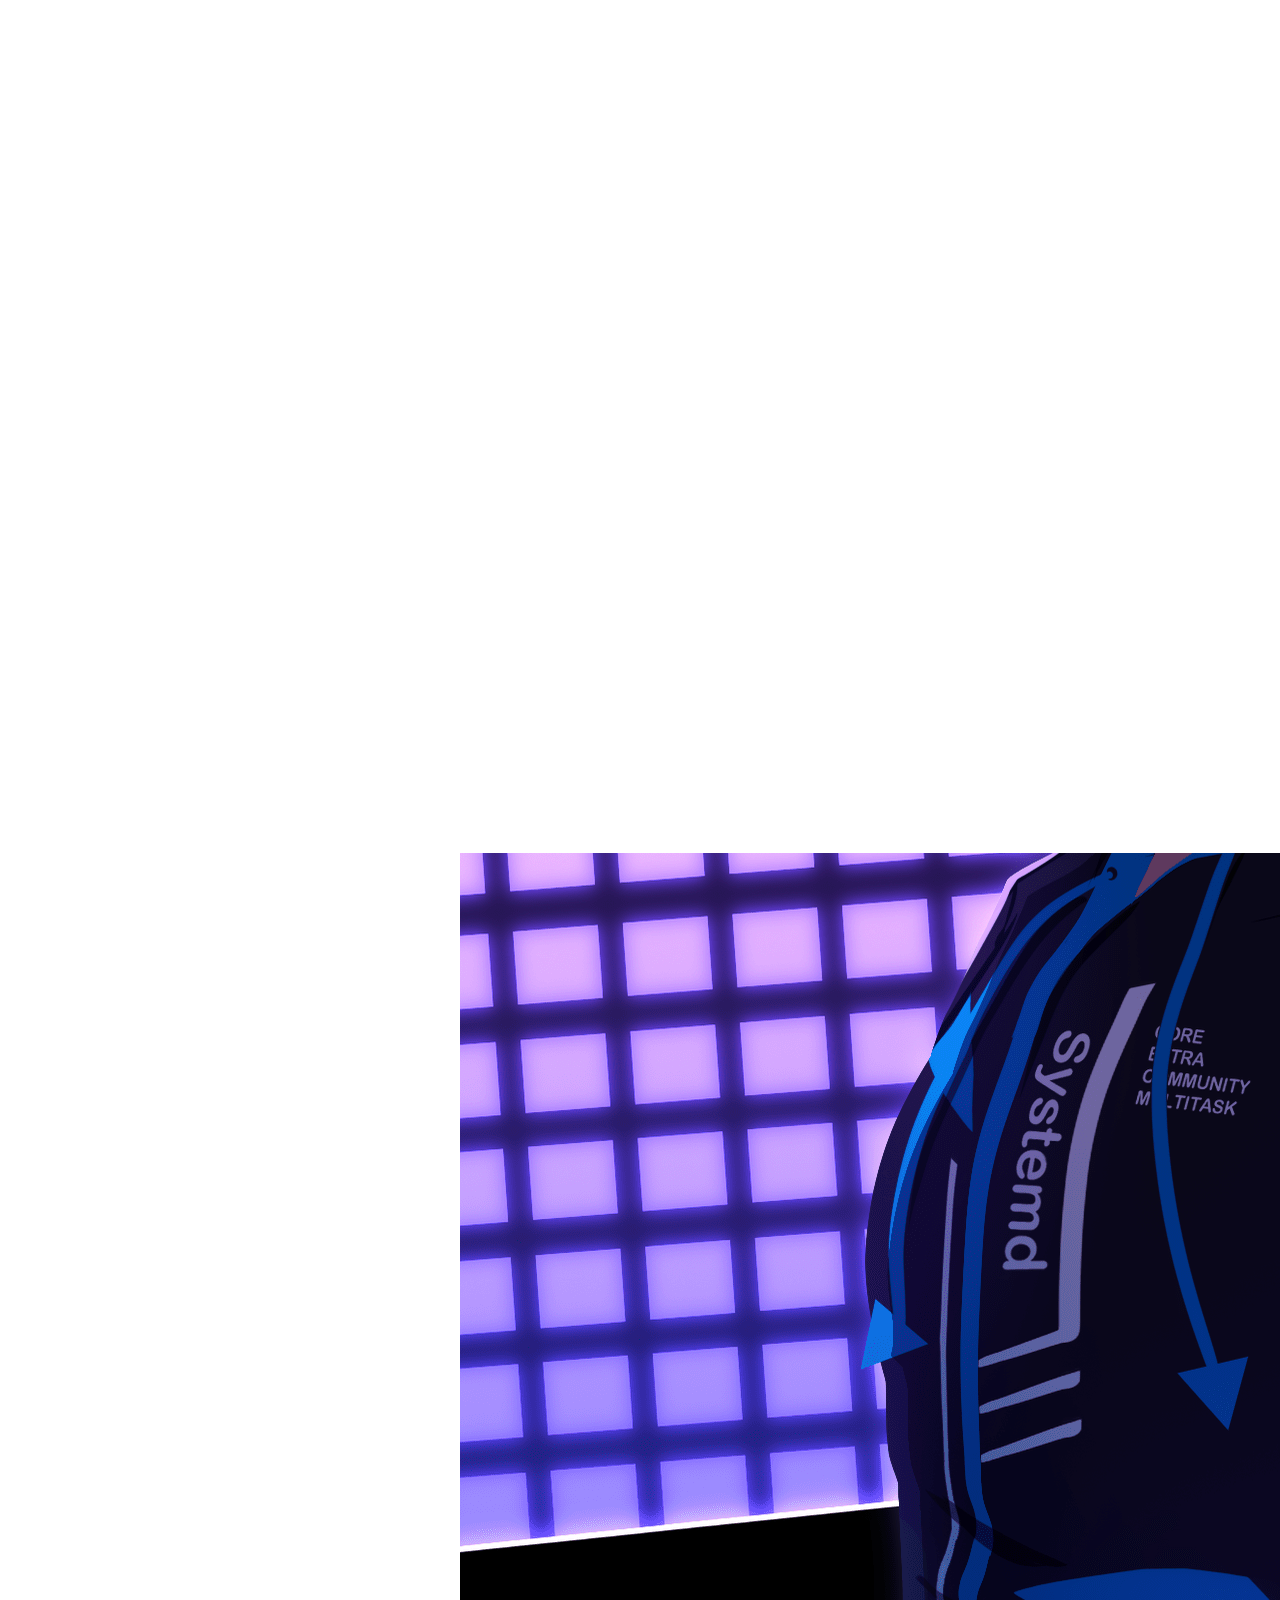
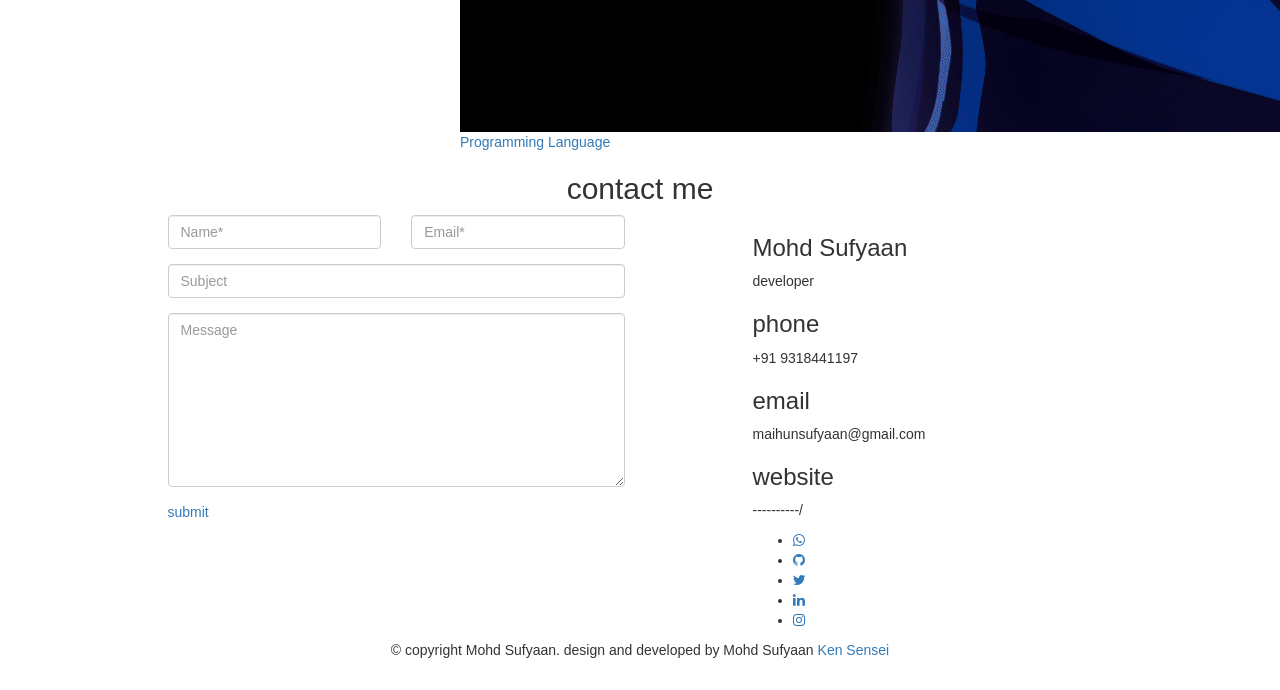
==== commit 584b8179: "final" ====
--- a/index.html
+++ b/index.html
@@ -156,7 +156,7 @@
 						</div>
 						<div class="col-sm-offset-1 col-sm-5">
 							<div class="single-about-img">
-								<img src="assets/images/about/" alt="profile_image">
+								<img src="assets/images/about/profile_image.jpg" alt="profile_image">
 								<div class="about-list-icon">
 									<ul>
 										<li>
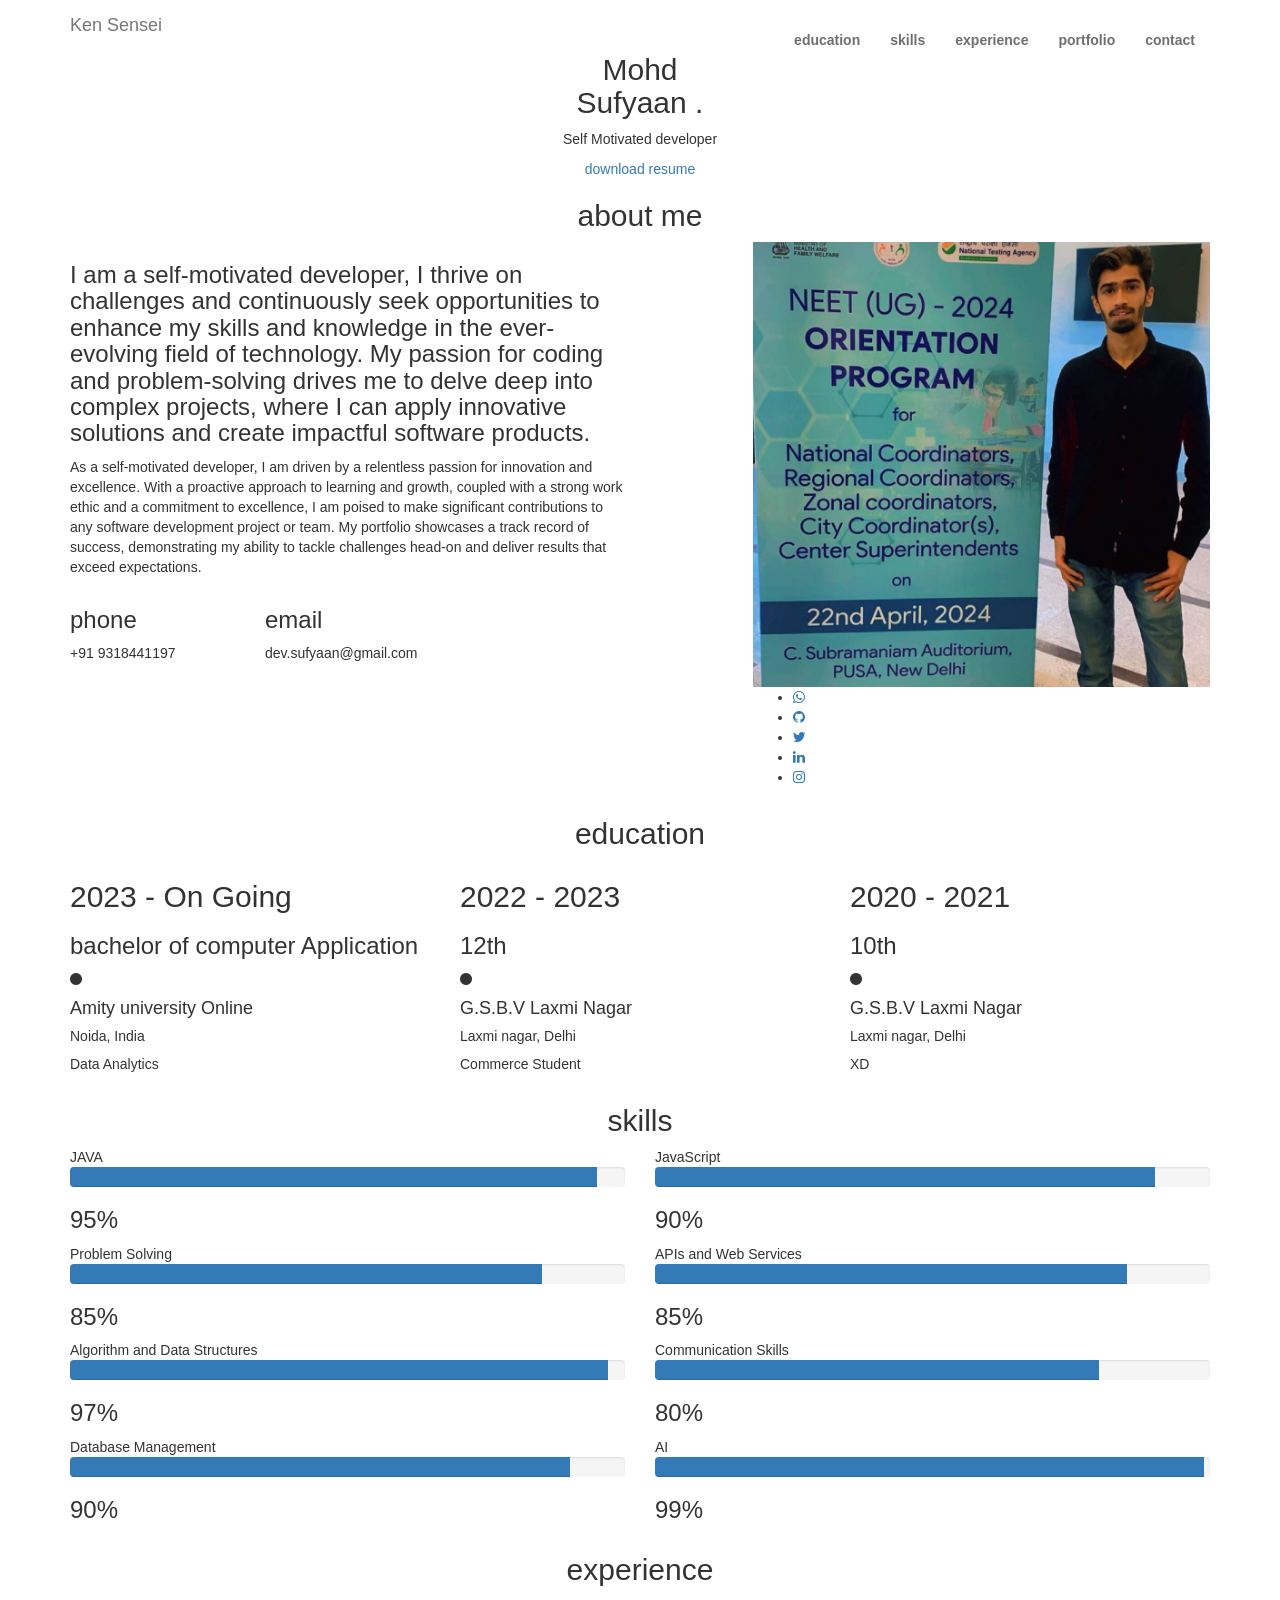
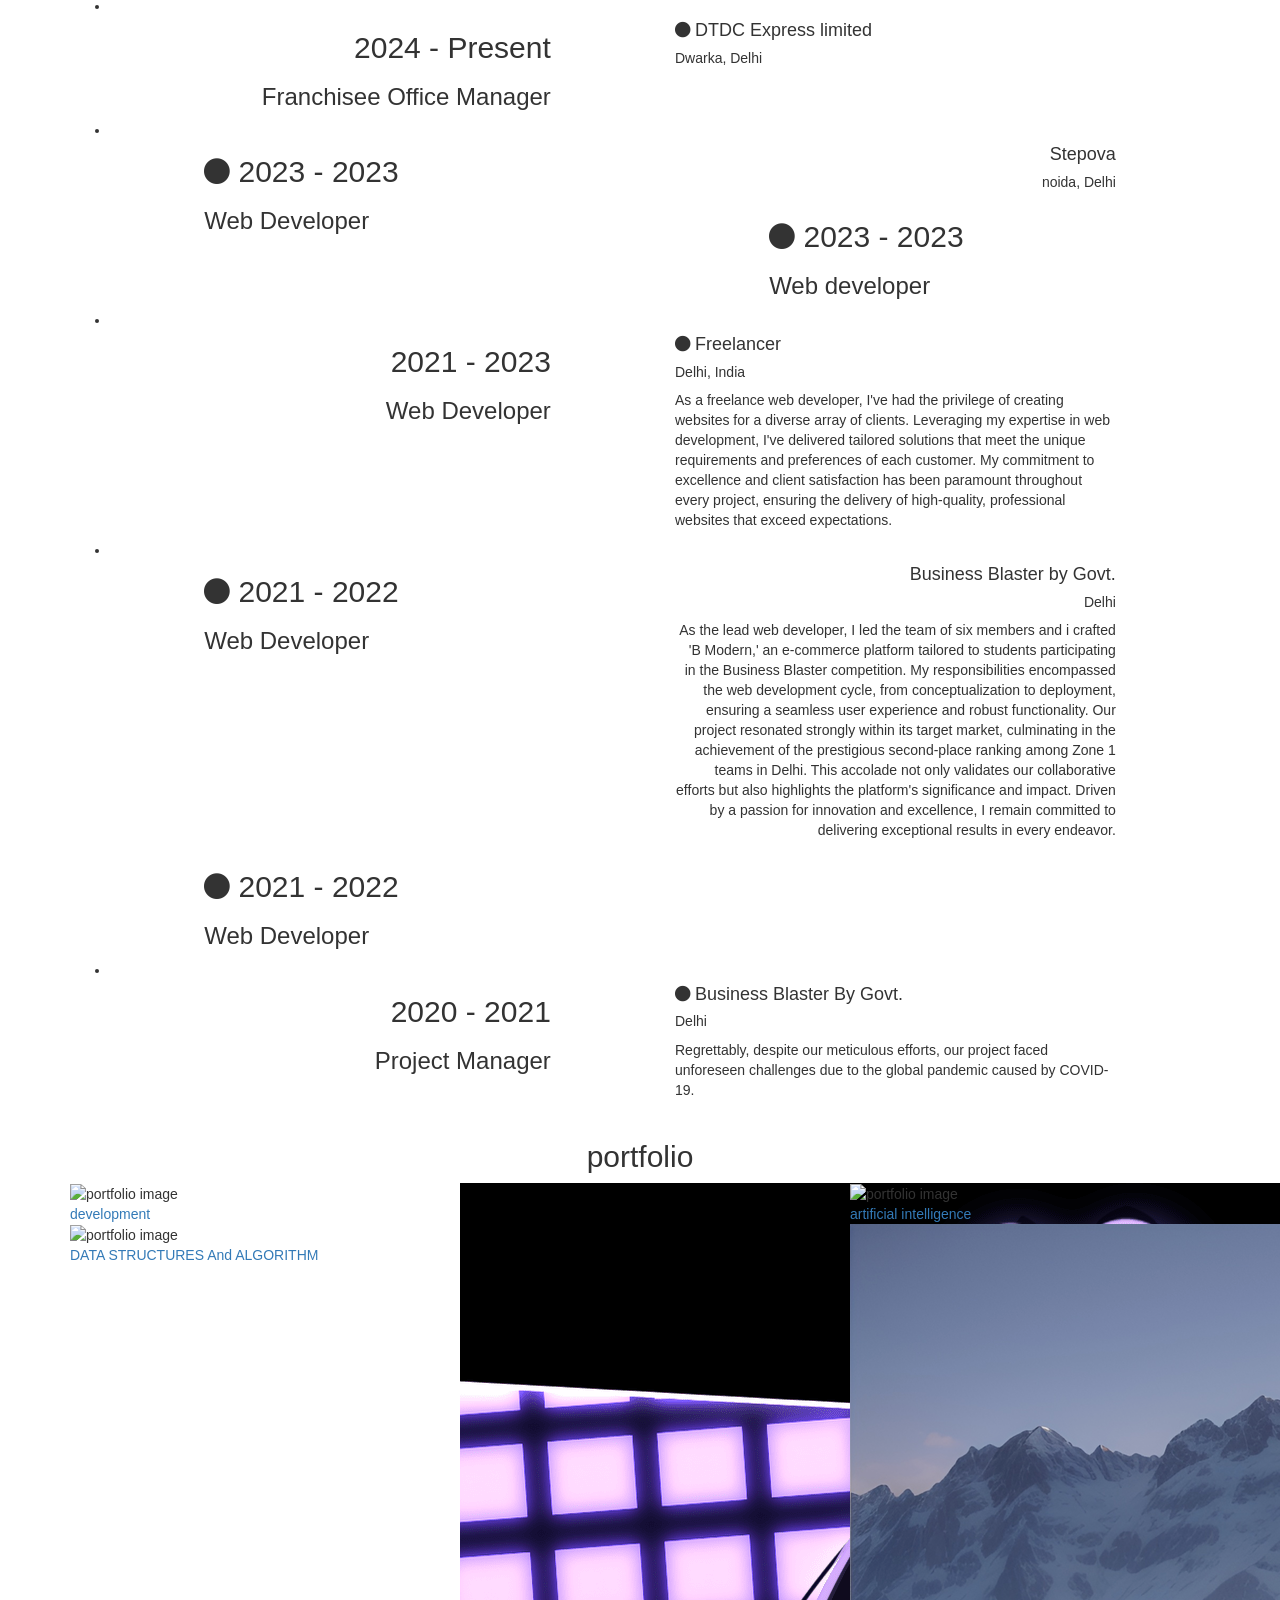
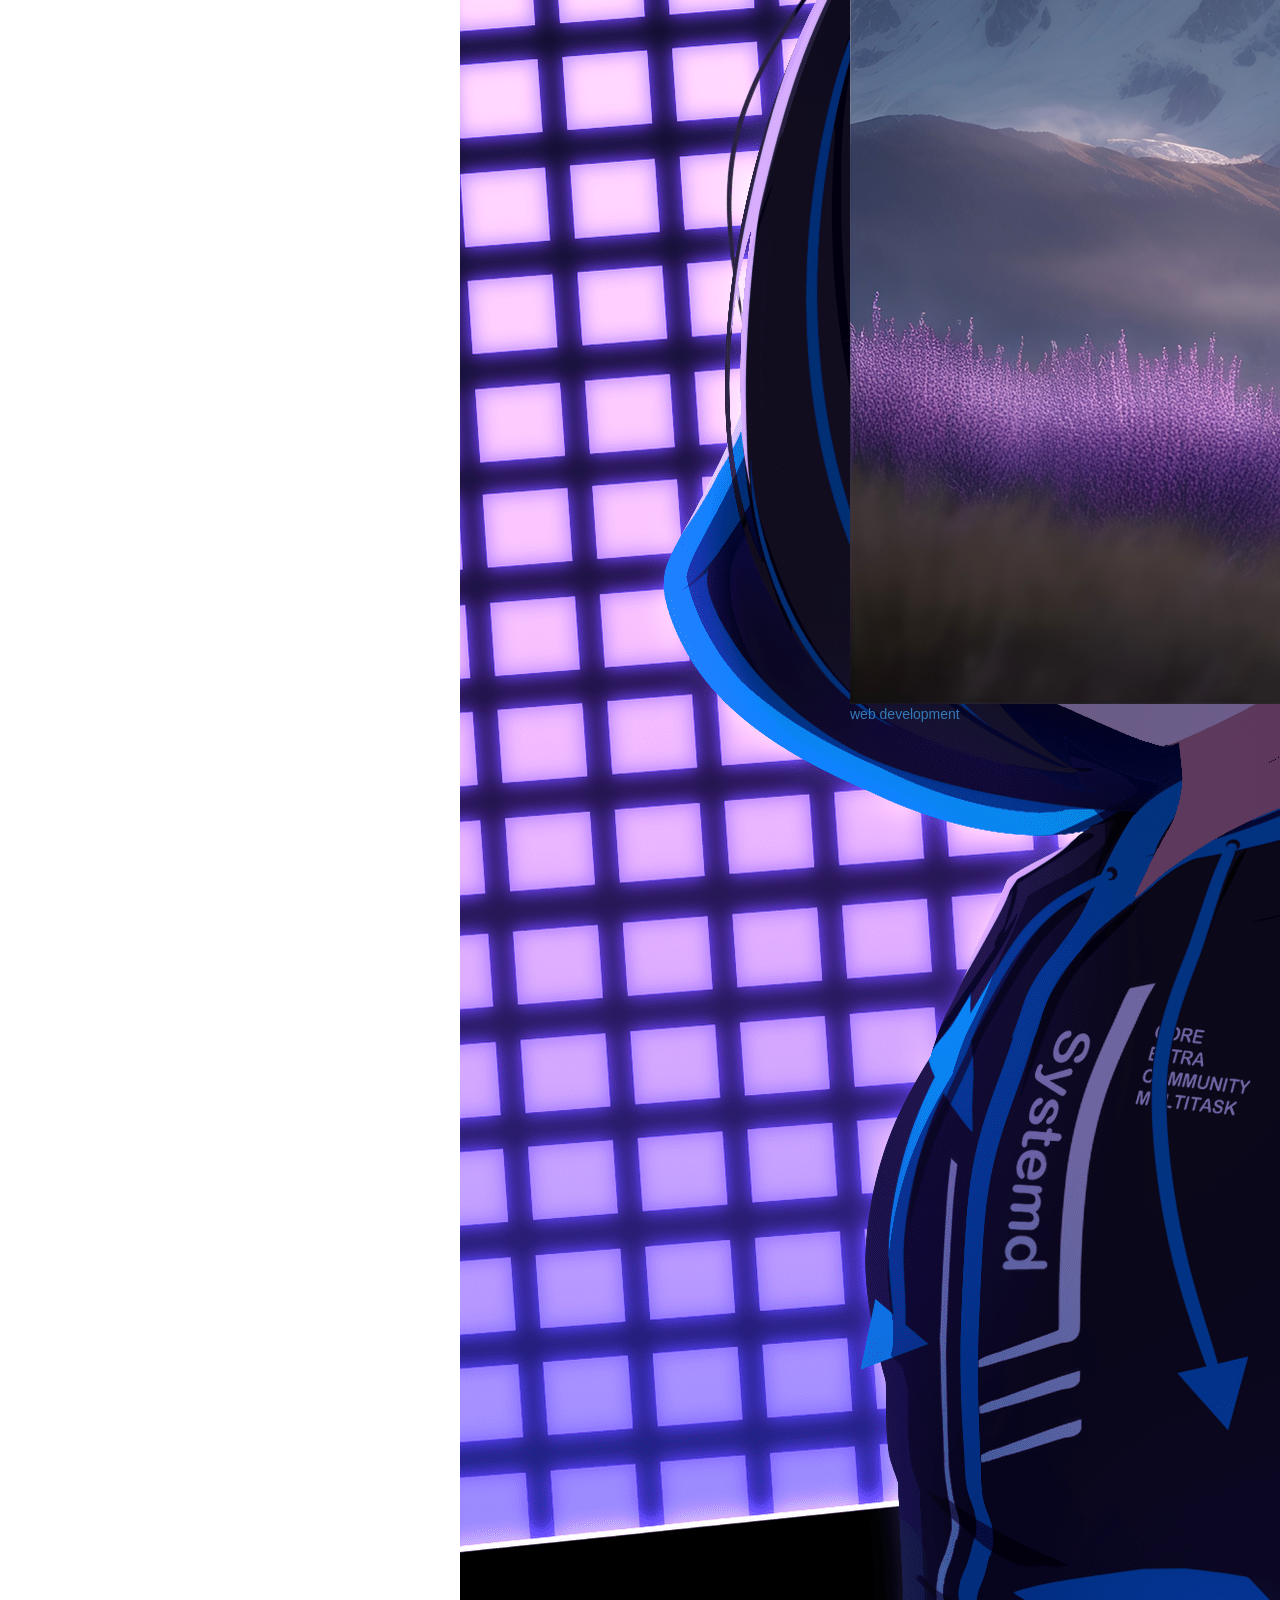
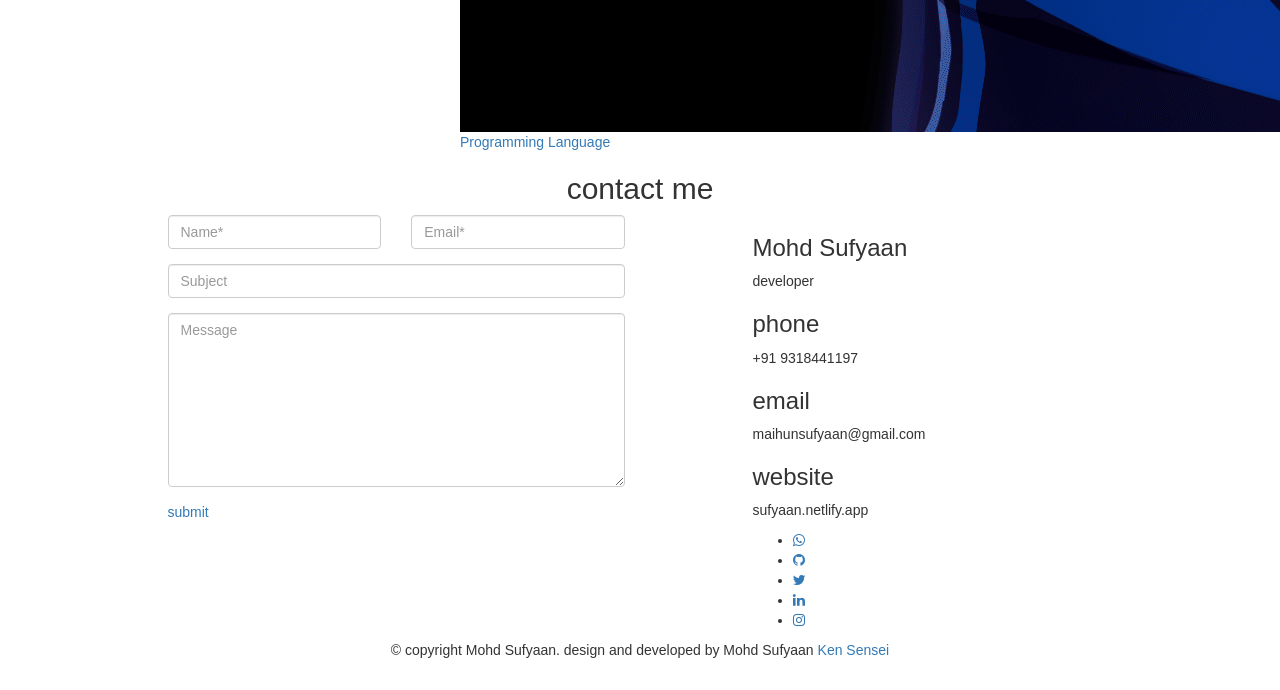
==== commit c3d626f6: "final" ====
--- a/index.html
+++ b/index.html
@@ -715,7 +715,7 @@
 										</div>
 										<div class="single-contact-add-info">
 											<h3>website</h3>
-											<p>----------/</p>
+											<p>sufyaan.netlify.app</p>
 										</div>
 									</div>
 								</div><!--/.contact-adress-->
